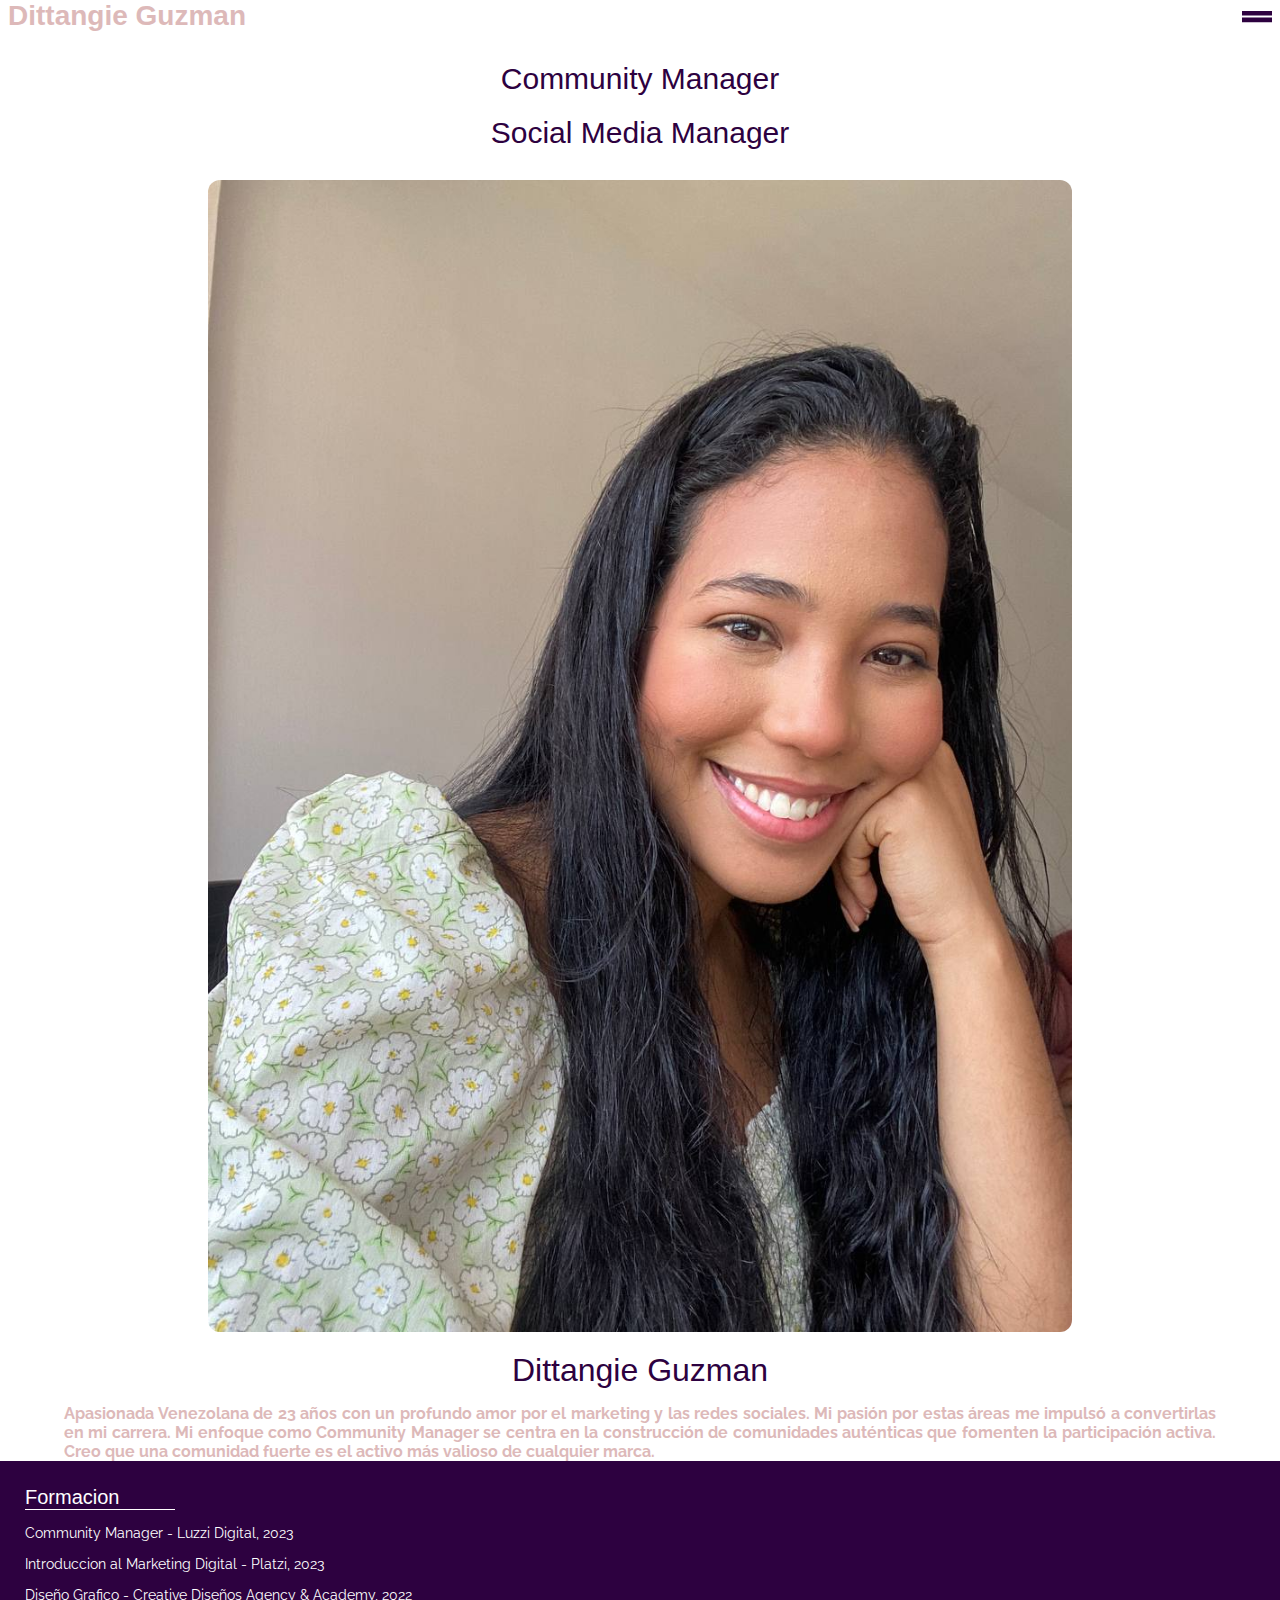
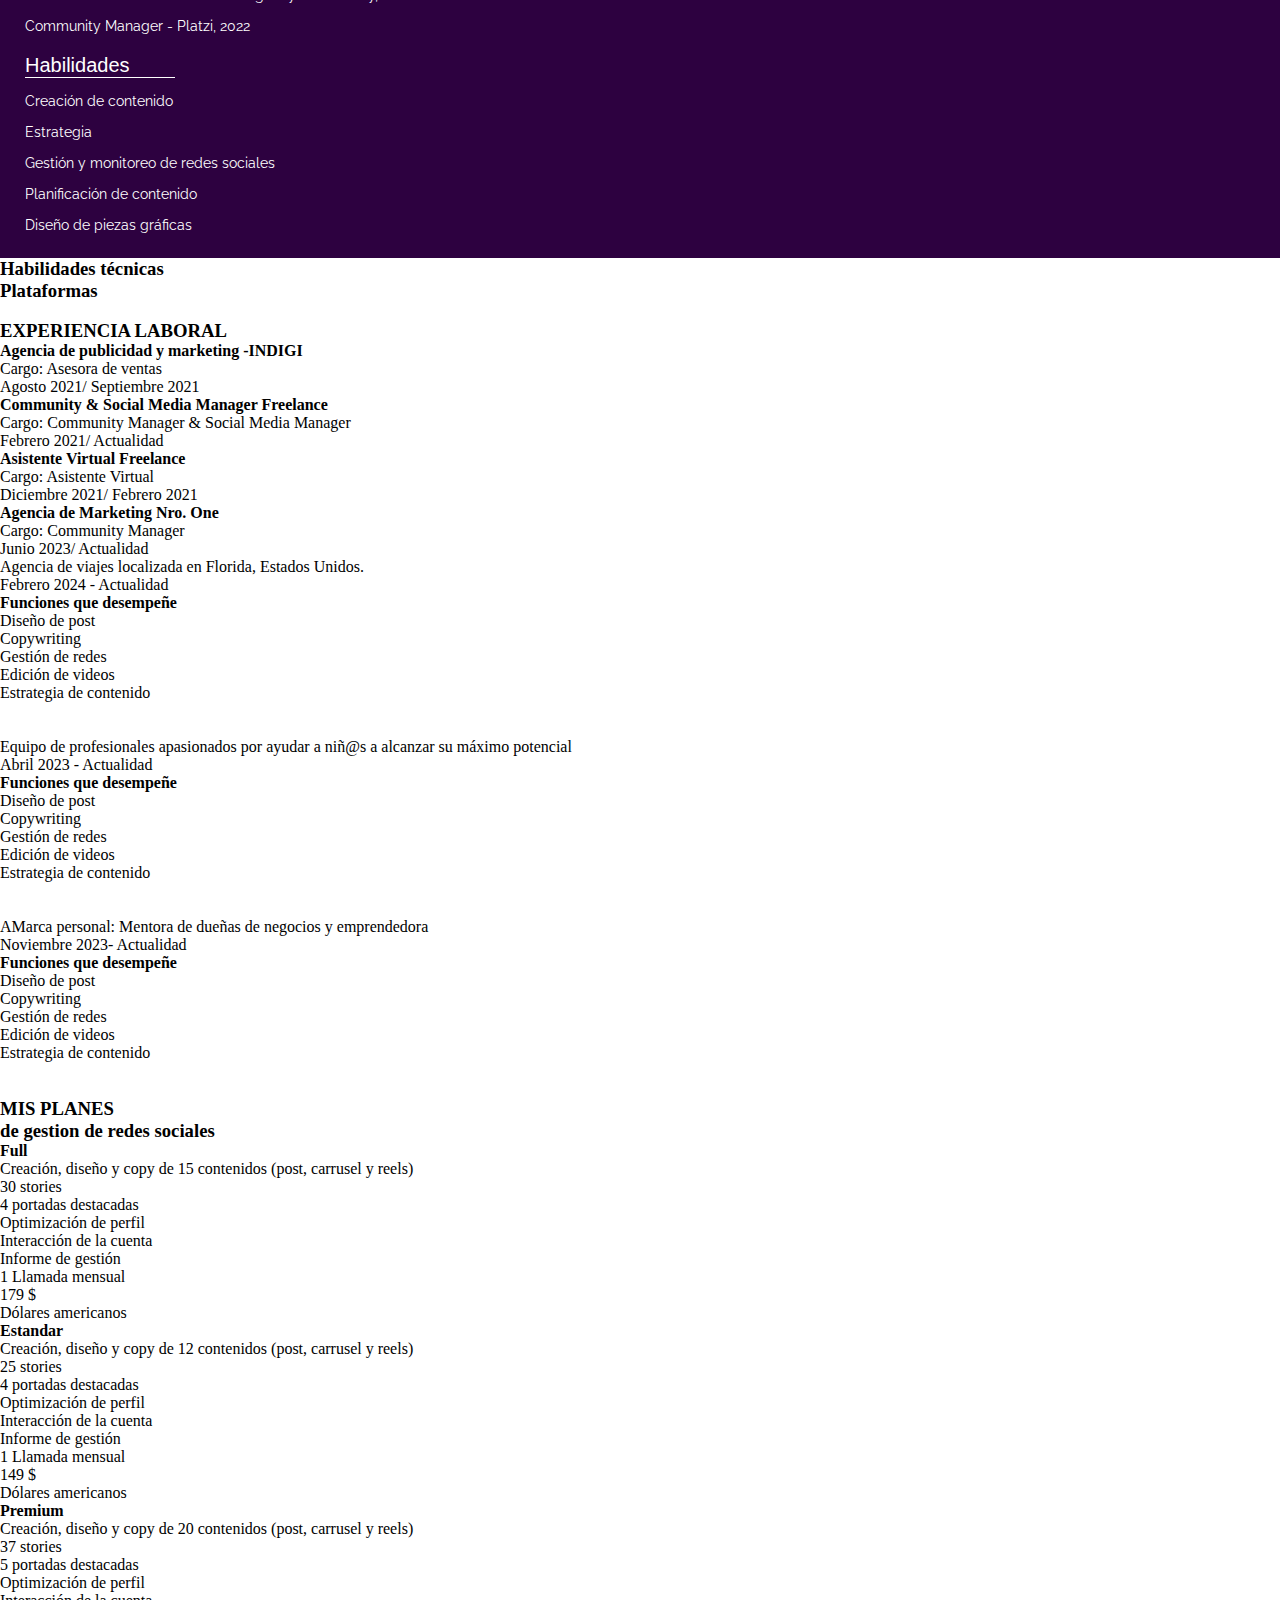
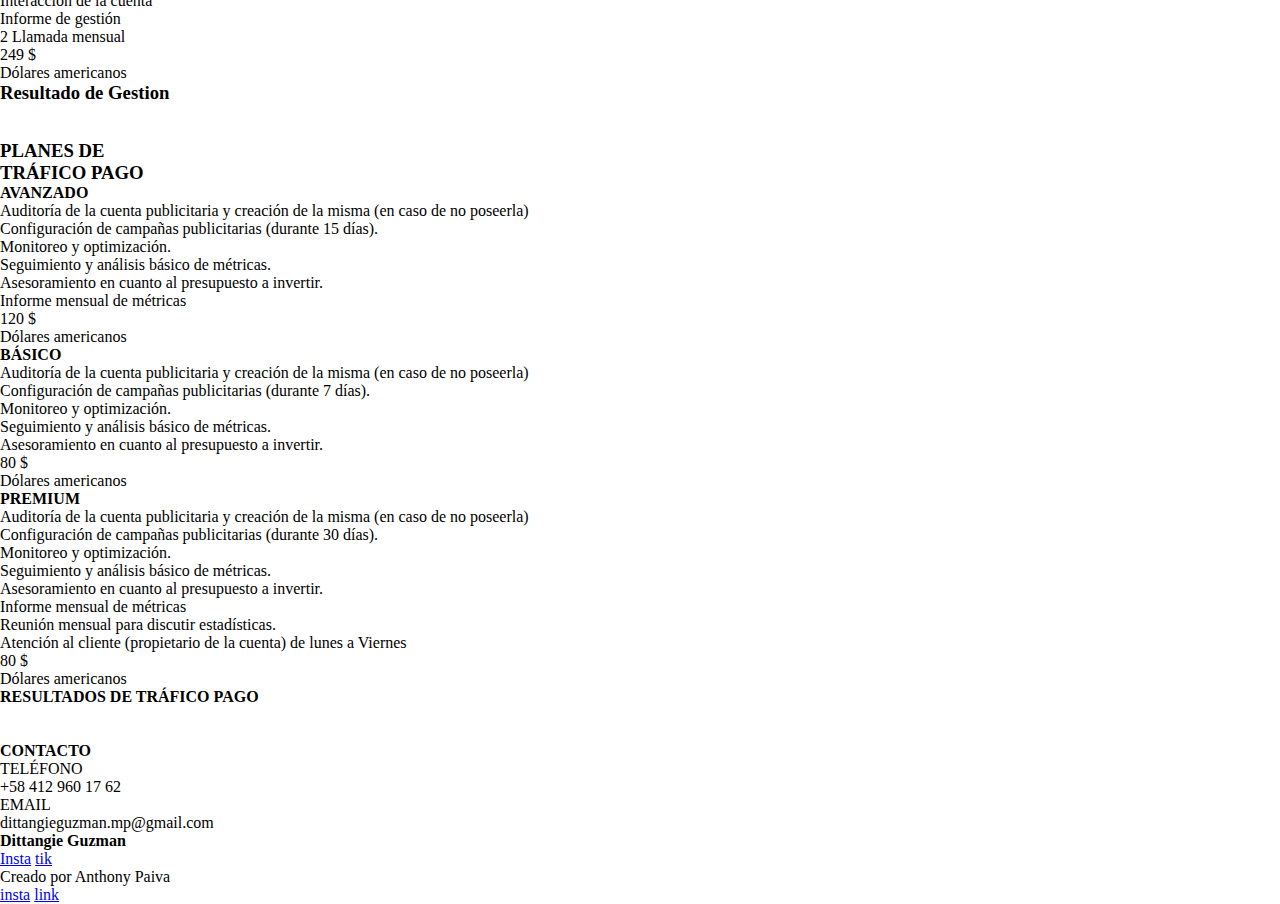
==== src/index.html @ 6793b5b0 "realizando landinpage para Dittangie Guzman, eh estructurado la pagina y colocado estilos definido c" ====
<!DOCTYPE html>
<html lang="en">
<head>
    <meta charset="UTF-8">
    <meta name="viewport" content="width=device-width, initial-scale=1.0">
    <link rel="preconnect" href="https://fonts.googleapis.com">
    <link rel="preconnect" href="https://fonts.gstatic.com" crossorigin>
    <link href="https://fonts.googleapis.com/css2?family=Playfair+Display:ital@0;1&family=Raleway:ital,wght@0,100..900;1,100..900&display=swap" rel="stylesheet">
    <link rel="stylesheet" href="./style.css">
    <title>Dittangie Guzman</title>
</head>
<body>
    <header>
        <section class="container--title">
            <h1>Dittangie Guzman</h1>
        </section>
        <section class="container--nav">
            <img src="./assets/icon-hamburger.svg" alt="icon-hamburger" id="menu">
            <nav id="show-menu">
                <ul>
                    <li><a href="#quien-soy"">¿Quién soy?</a></li>
                    <li><a href="#">Formación y Habilidades</a></li>
                    <li><a href="#">Experiencia Laboral</a></li>
                    <li><a href="#">Habilidades y Platarformas</a></li>
                    <li><a href="#">Trabajo realizados</a></li>
                    <li><a href="#">Mis planes</a></li>
                    <li><a href="#">Resultados</a></li>
                    <li><a href="#">Trafico pago</a></li>
                    <li><a href="#">Contacto</a></li>
                </ul>
            </nav>
        </section>
        
    </header>
    <main>
        <section class="container--title-community">
            <h2>Community Manager </h2>
            <h2>Social Media Manager</h2>

        </section>
        <section class="container-quien--soy" id="quien-soy">
            <div class="container--img-quien-soy">
                <img src="./images/ditt1.jpeg" alt="dittangieguzman">
            </div>
            <div class="container--descripcion-quien-soy">
                <h2>Dittangie Guzman</h2>
                <p>Apasionada Venezolana de 23 años con un profundo amor por el marketing y las redes sociales. Mi pasión por estas áreas me impulsó a convertirlas en mi carrera. Mi enfoque como Community Manager se centra en la construcción de comunidades auténticas que fomenten la participación activa. Creo que una comunidad fuerte es el activo más valioso de cualquier marca.</p>
            </div>
        </section>

        <section class="container-habilidades--plataformnas">
            <div class="container--formacion">
                <h3>Formacion</h3>
                <ul>
                    <li>Community Manager - Luzzi Digital, 2023</li>
                    <li>Introduccion al Marketing Digital - Platzi, 2023</li>
                    <li>Diseño Grafico - Creative Diseños Agency & Academy, 2022</li>
                    <li>Community Manager - Platzi, 2022</li>
                </ul>
            </div>
            <div class="container--habilidades">
                <h3>Habilidades</h3>
                <ul>
                    <li>Creación de contenido</li>
                    <li>Estrategia</li>
                    <li>Gestión y monitoreo de redes sociales</li>
                    <li>Planificación de contenido</li>
                    <li>Diseño de piezas gráficas</li>
                </ul>
            </div>
        </section>


        <section >
            <div>
                <h3>Habilidades técnicas </h3>
                <div>
                    <span></span>
                    <span></span>
                    <span></span>
                    <span></span>
                </div>
            </div>
            <div>
                <h3>Plataformas</h3>
                <div>
                    <img src="" alt="">
                    <img src="" alt="">
                    <img src="" alt="">
                    <img src="" alt="">
                </div>
            </div>
        </section>


       
        <section>
            <h3>EXPERIENCIA LABORAL</h3>
            <div>
                <h4>Agencia de publicidad y marketing -INDIGI</h4>
                <p>Cargo: Asesora de ventas</p>
                <p>Agosto 2021/ Septiembre 2021</p>
            </div>
            <div>
                <h4>Community & Social Media Manager Freelance</h4>
                <p>Cargo: Community Manager & Social Media Manager</p>
                <p>Febrero 2021/ Actualidad</p>
            </div>
            <div>
                <h4>Asistente Virtual Freelance</h4>
                <p>Cargo: Asistente Virtual</p>
                <p>Diciembre 2021/ Febrero 2021</p>
            </div>
            <div>
                <h4>Agencia de Marketing Nro. One</h4>
                <p>Cargo: Community Manager</p>
                <p>Junio 2023/ Actualidad</p>
            </div>
        </section>
        <section >
            <div>
                <div>
                    <div>
                    <span></span>
                    <p>Agencia de viajes localizada en Florida, Estados Unidos.</p>
                    <p>Febrero 2024 - Actualidad</p>
                    </div>
                    <div>
                        <h4>Funciones que desempeñe</h4>
                        <p>Diseño de post</p>
                        <p>Copywriting</p>
                        <p>Gestión de redes</p>
                        <p>Edición de videos</p>
                        <p>Estrategia de contenido</p>
                    </div>
                </div>
                <div>
                    <img src="" alt="">
                </div>
                <div>
                    <img src="" alt="">
                    <img src="" alt="">
                    <img src="" alt="">
                    <img src="" alt="">
                </div>
                <div>
                    <div>
                        <div>
                        <span></span>
                        <p>Equipo de profesionales apasionados por ayudar a niñ@s a alcanzar su máximo potencial</p>
                        <p>Abril 2023 - Actualidad</p>
                        </div>
                        <div>
                            <h4>Funciones que desempeñe</h4>
                            <p>Diseño de post</p>
                            <p>Copywriting</p>
                            <p>Gestión de redes</p>
                            <p>Edición de videos</p>
                            <p>Estrategia de contenido</p>
                        </div>
                    </div>
                    <div>
                        <img src="" alt="">
                    </div>
                    <div>
                        <img src="" alt="">
                        <img src="" alt="">
                        <img src="" alt="">
                        <img src="" alt="">
                    </div>
                    <div>
                        <div>
                            <div>
                            <span></span>
                            <p>AMarca personal: Mentora de dueñas de negocios y emprendedora</p>
                            <p>Noviembre 2023- Actualidad</p>
                            </div>
                            <div>
                                <h4>Funciones que desempeñe</h4>
                                <p>Diseño de post</p>
                                <p>Copywriting</p>
                                <p>Gestión de redes</p>
                                <p>Edición de videos</p>
                                <p>Estrategia de contenido</p>
                            </div>
                        </div>
                        <div>
                            <img src="" alt="">
                        </div>
                        <div>
                            <img src="" alt="">
                            <img src="" alt="">
                        </div>
                </div>
            </div>
        </section>      
        
        <section>
            <div>
                <h3>MIS PLANES<br>de gestion de redes sociales</h3>
                <div>
                    <h4>Full</h4>
                    <li>Creación, diseño y copy de 15 contenidos (post, carrusel y reels)</li>
                    <li>30 stories</li>
                    <li>4 portadas destacadas</li>
                    <li>Optimización de perfil</li>
                    <li>Interacción de la cuenta</li>
                    <li>Informe de gestión</li>
                    <li>1 Llamada mensual</li>
                    <p>179 $ <br>Dólares americanos </p>
                </div>
                <div>
                    <h4>Estandar</h4>
                    <li>Creación, diseño y copy de 12 contenidos (post, carrusel y reels)</li>
                    <li>25 stories</li>
                    <li>4 portadas destacadas</li>
                    <li>Optimización de perfil</li>
                    <li>Interacción de la cuenta</li>
                    <li>Informe de gestión</li>
                    <li>1 Llamada mensual</li>
                    <p>149 $ <br>Dólares americanos </p>
                </div>
                <div>
                    <h4>Premium</h4>
                    <li>Creación, diseño y copy de 20 contenidos (post, carrusel y reels)</li>
                    <li>37 stories</li>
                    <li>5 portadas destacadas</li>
                    <li>Optimización de perfil</li>
                    <li>Interacción de la cuenta</li>
                    <li>Informe de gestión</li>
                    <li>2 Llamada mensual</li>
                    <p>249 $ <br>Dólares americanos </p>
                </div>             
            </div>
            <div>
                <h3>Resultado de Gestion</h3>
                <div>
                    <div>
                    <img src="" alt="">
                    <img src="" alt="">
                    <img src="" alt="">
                    </div>
                    <div>
                    <img src="" alt="">
                    <img src="" alt="">
                    <img src="" alt="">
                    </div>
                </div>
            </div>
        </section>

        <section>
           <div>
            <h3>PLANES DE<br>TRÁFICO PAGO</h3>
           </div> 
           <div>
            <div>
                <h4>AVANZADO</h4>
                <li>Auditoría de la cuenta publicitaria y creación de la misma (en caso de no poseerla)</li>
                <li>Configuración de campañas publicitarias (durante 15 días).</li>
                <li>Monitoreo y optimización.</li>
                <li>Seguimiento y análisis básico de métricas.</li>
                <li>Asesoramiento en cuanto al presupuesto a invertir.</li>
                <li>Informe mensual de métricas</li>
                <p>120 $ <br>Dólares americanos </p>
            </div> 
            <div>
                <h4>BÁSICO</h4>
                <li>Auditoría de la cuenta publicitaria y creación de la misma (en caso de no poseerla)</li>
                <li>Configuración de campañas publicitarias (durante 7 días).</li>
                <li>Monitoreo y optimización.</li>
                <li>Seguimiento y análisis básico de métricas.</li>
                <li>Asesoramiento en cuanto al presupuesto a invertir.</li>
                <p>80 $ <br>Dólares americanos </p>
            </div>  
            <div>
                <h4>PREMIUM</h4>
                <li>Auditoría de la cuenta publicitaria y creación de la misma (en caso de no poseerla)</li>
                <li>Configuración de campañas publicitarias (durante 30 días).</li>
                <li>Monitoreo y optimización.</li>
                <li>Seguimiento y análisis básico de métricas.</li>
                <li>Asesoramiento en cuanto al presupuesto a invertir.</li>
                <li>Informe mensual de métricas</li>
                <li>Reunión mensual para discutir estadísticas.</li>
                <li>Atención al cliente (propietario de la cuenta) de lunes a Viernes</li>
                <p>80 $ <br>Dólares americanos </p>
            </div>                        

           </div>
           <div>
            <h4>RESULTADOS DE TRÁFICO PAGO</h4>
            <div>
                <img src="" alt="">
                <img src="" alt="">
            </div>
           </div>
        </section>

        <section>
            <div>
                <img src="" alt="">
            </div>
            <div>
                <h4>CONTACTO</h4>
                <p>TELÉFONO <br> +58 412 960 17 62 </p>
                <p>EMAIL <br> dittangieguzman.mp@gmail.com</p>
            </div>
        </section>
    </main>
    <footer>
        <h4>Dittangie Guzman</h4>
        <div>
            <a href="https://www.instagram.com/dittguzman/" target="_blank">Insta</a>
            <a href="https://www.tiktok.com/@dittguzman" target="_blank">tik</a>
        </div>
        <div>
            <p>Creado por Anthony Paiva</p>
            <a href="#">insta</a>
            <a href="#">link</a>
        </div>
    </footer>
    <script type="module" src="./main.js"></script>
</body>
</html>
---- src/style.css ----
:root{
    --color-principal-morado: #2d0140;
    --color-secundario-gris: #eeede7;
    --color-secundario-salmon: #ddb9b9;

}

*{
    margin: 0;
    padding: 0;
    box-sizing: border-box;
}



/* header */
header{
    display: flex;
    align-items: center;
    justify-content: space-between;
    padding: 0 8px;
}

.container--title h1{
    font-family: 'Playfair',sans-serif;
    font-size: 28px;
    width: 250px;
    color: var(--color-secundario-salmon);
}

.container--nav {
    display: flex;
    position: relative;
}

.container--nav img{
    width: 30px;
    height: 15px;
    background-color: var(--color-principal-morado);
}
nav{
    display: none;
    position: absolute;
    top: 25px;
    left: -160px;
    background-color: var(--color-secundario-gris);
    text-align: left;
    padding: 12px ;
    border-radius: 12px;
}

nav ul{
    list-style: none;

}

nav ul li{
    margin-bottom: 15px;
}

nav ul li a {
    text-decoration: none;
    color: var(--color-principal-morado);
    font-family: 'Raleway', sans-serif;
    font-weight: 500;
}



/* SECTION QUIEN SOY */

.container--title-community{
    width: 100%;
    display: flex;
    flex-direction: column;
    margin-top: 30px;
    gap: 20px;
}


.container--title-community h2{
    font-size: 30px;
    text-align: center;
    font-family: 'Playfair',sans-serif;
    font-weight: lighter;
    color: var(--color-principal-morado);
}

.container-quien--soy{
    display: flex;
    flex-direction: column;
    margin-top: 30px;
}
.container--img-quien-soy {
    display: flex;
    margin: 0 auto;
    justify-content: center;

}

.container--img-quien-soy img{
    width: 90%;
    height: 100%;
    border-radius: 12px;
}

.container--descripcion-quien-soy{
    display: flex;
    flex-direction: column;
}

.container--descripcion-quien-soy h2{
    font-size: 32px;
    text-align: center;
    font-family: 'Playfair',sans-serif;
    font-weight: lighter;
    margin-top: 20px;
    margin-bottom: 15px;
    color: var(--color-principal-morado);
}

.container--descripcion-quien-soy p{
    width: 90%;
    text-align: justify;
    margin: 0 auto;
    color: var(--color-secundario-salmon);
    font-weight: 700;
    font-family: 'Raleway', sans-serif;
    font-size: 16px;

}

/* HABILIDADES Y PLATAFORMAS */

.container-habilidades--plataformnas{
    display: flex;
    flex-direction: column;
    background-color:var(--color-principal-morado);
    padding: 15px;
}

.container--formacion, .container--habilidades {
    display: flex;
    flex-direction: column;
    padding: 10px;
    color: white;
}

.container--formacion  h3 , .container--habilidades h3{
    font-size: 20px;
    text-align: left;
    font-family: 'Playfair',sans-serif;
    border-bottom: 1px solid white;
    width: 150px;
    font-weight: 500;
}

.container--formacion ul li , .container--habilidades ul li{
    list-style: none;
    margin-top: 15px;
    font-size: 14px;
    font-family: 'Raleway', sans-serif;
    font-weight: 400;
    text-align: left;
}
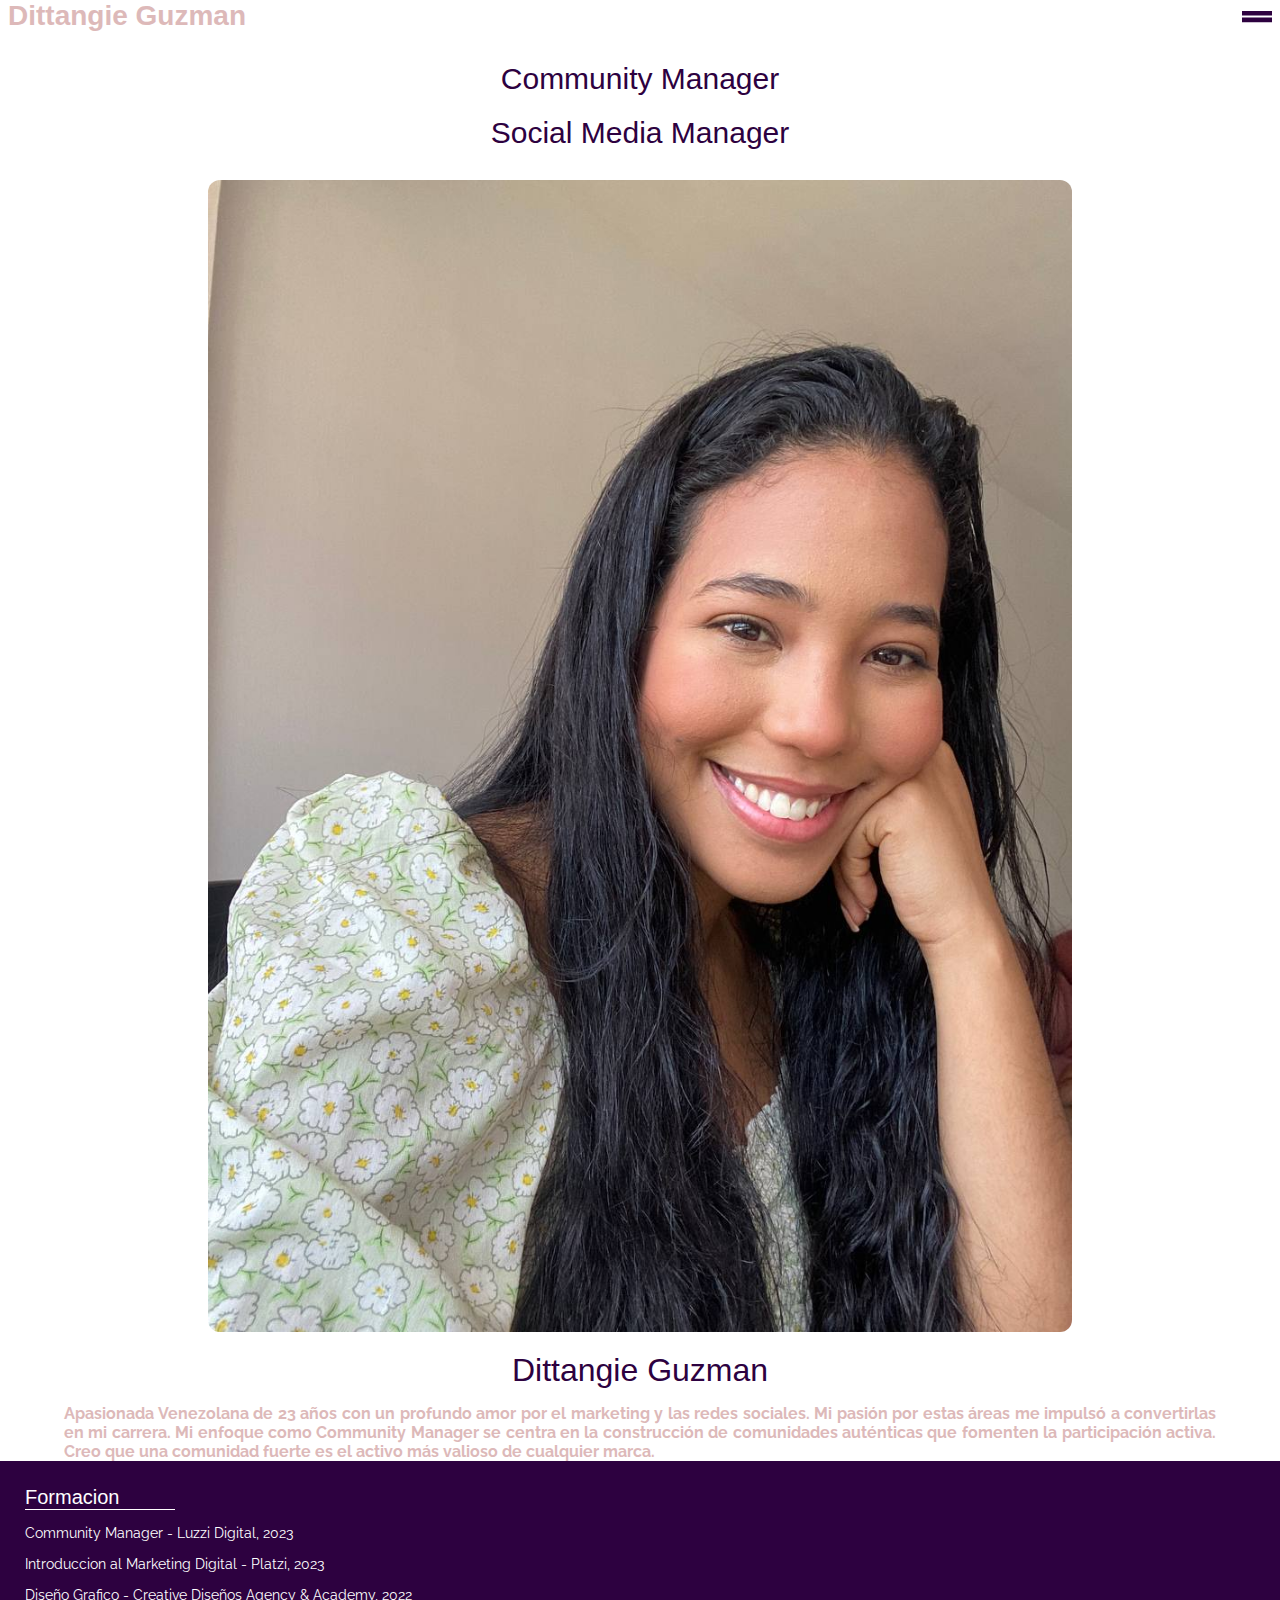
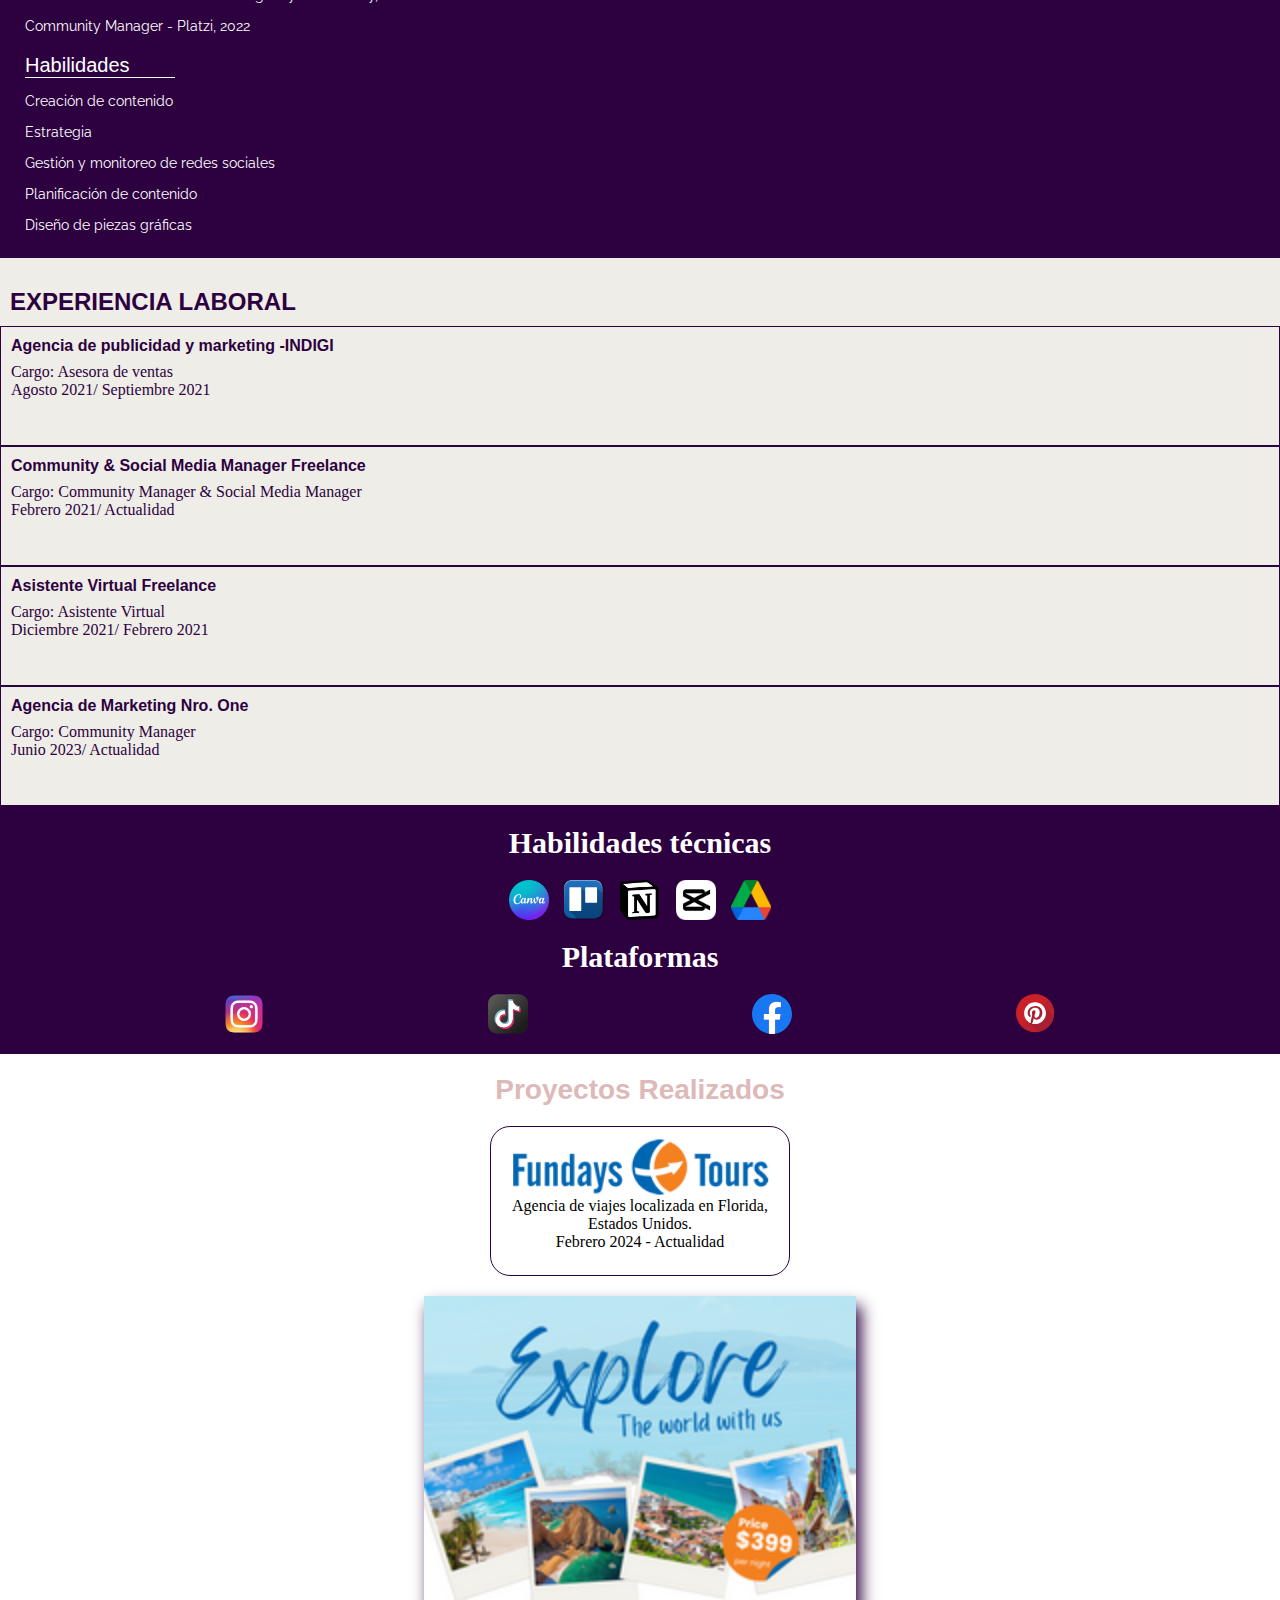
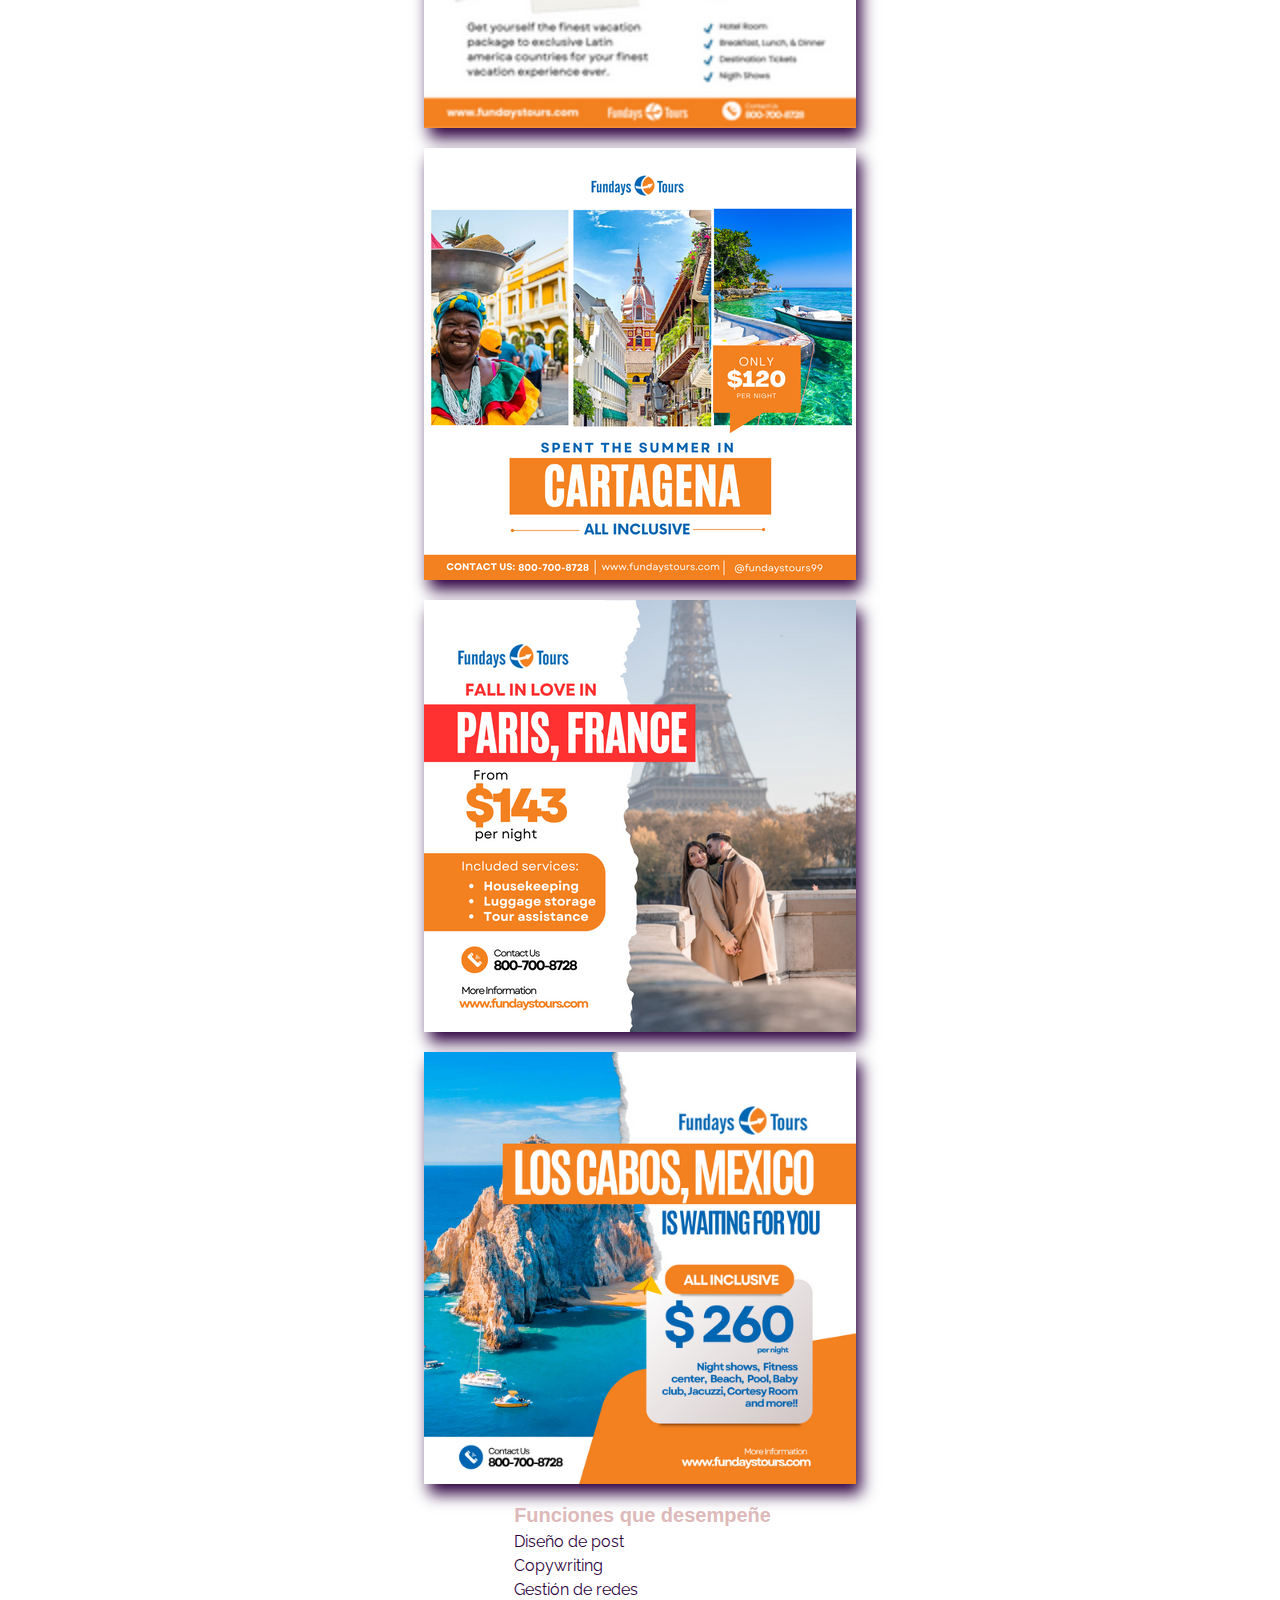
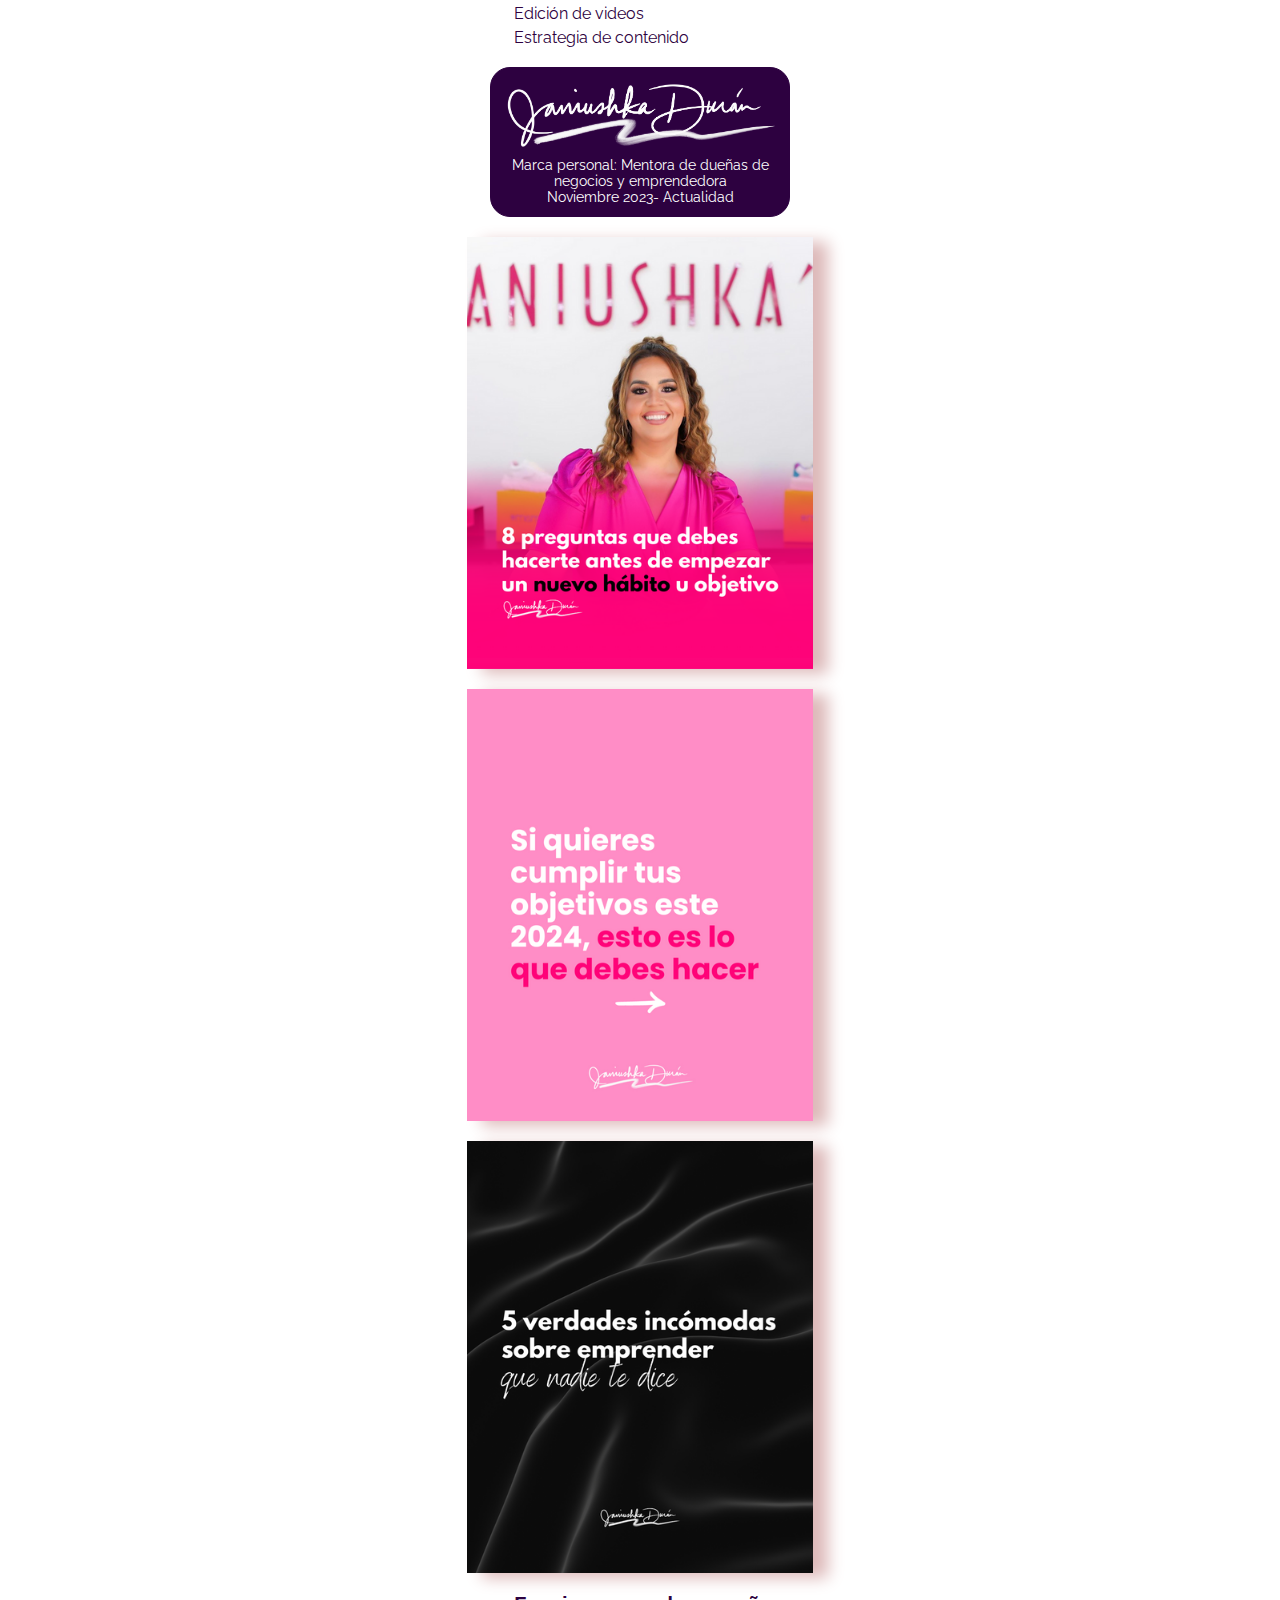
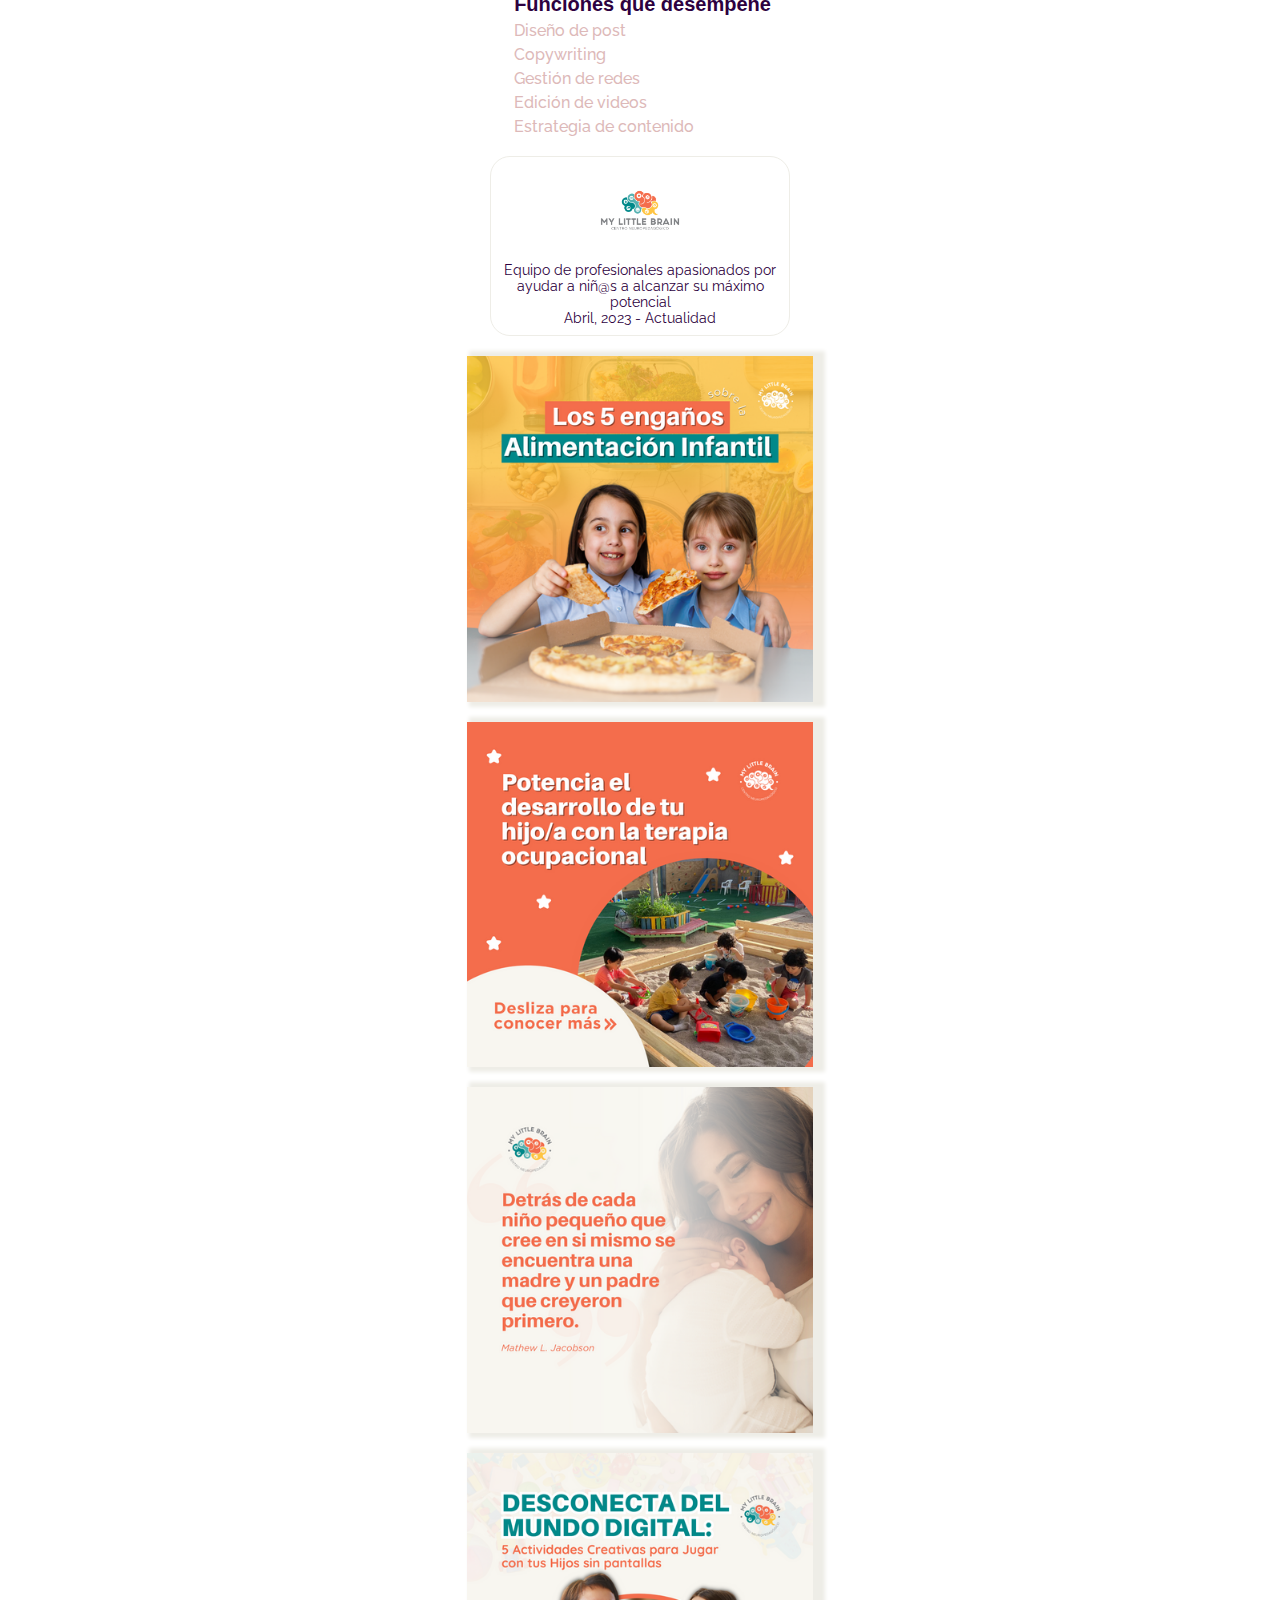
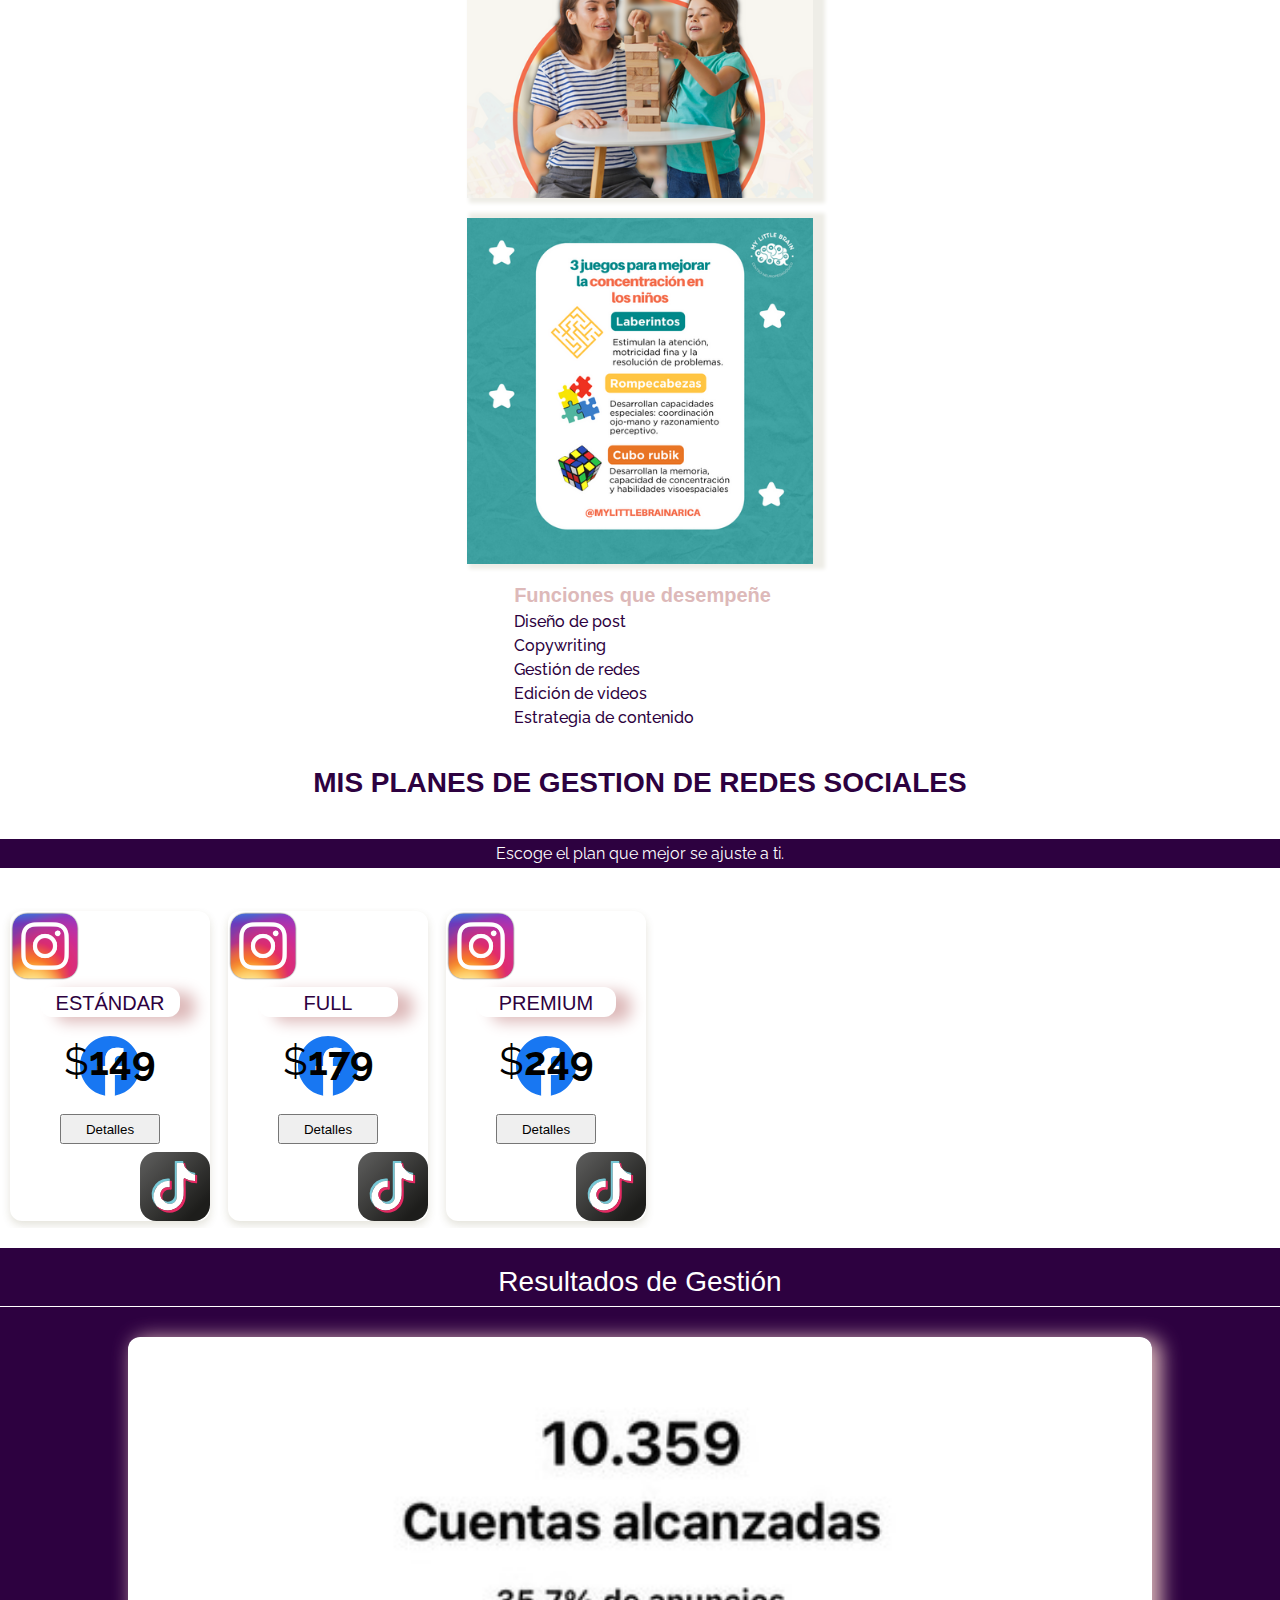
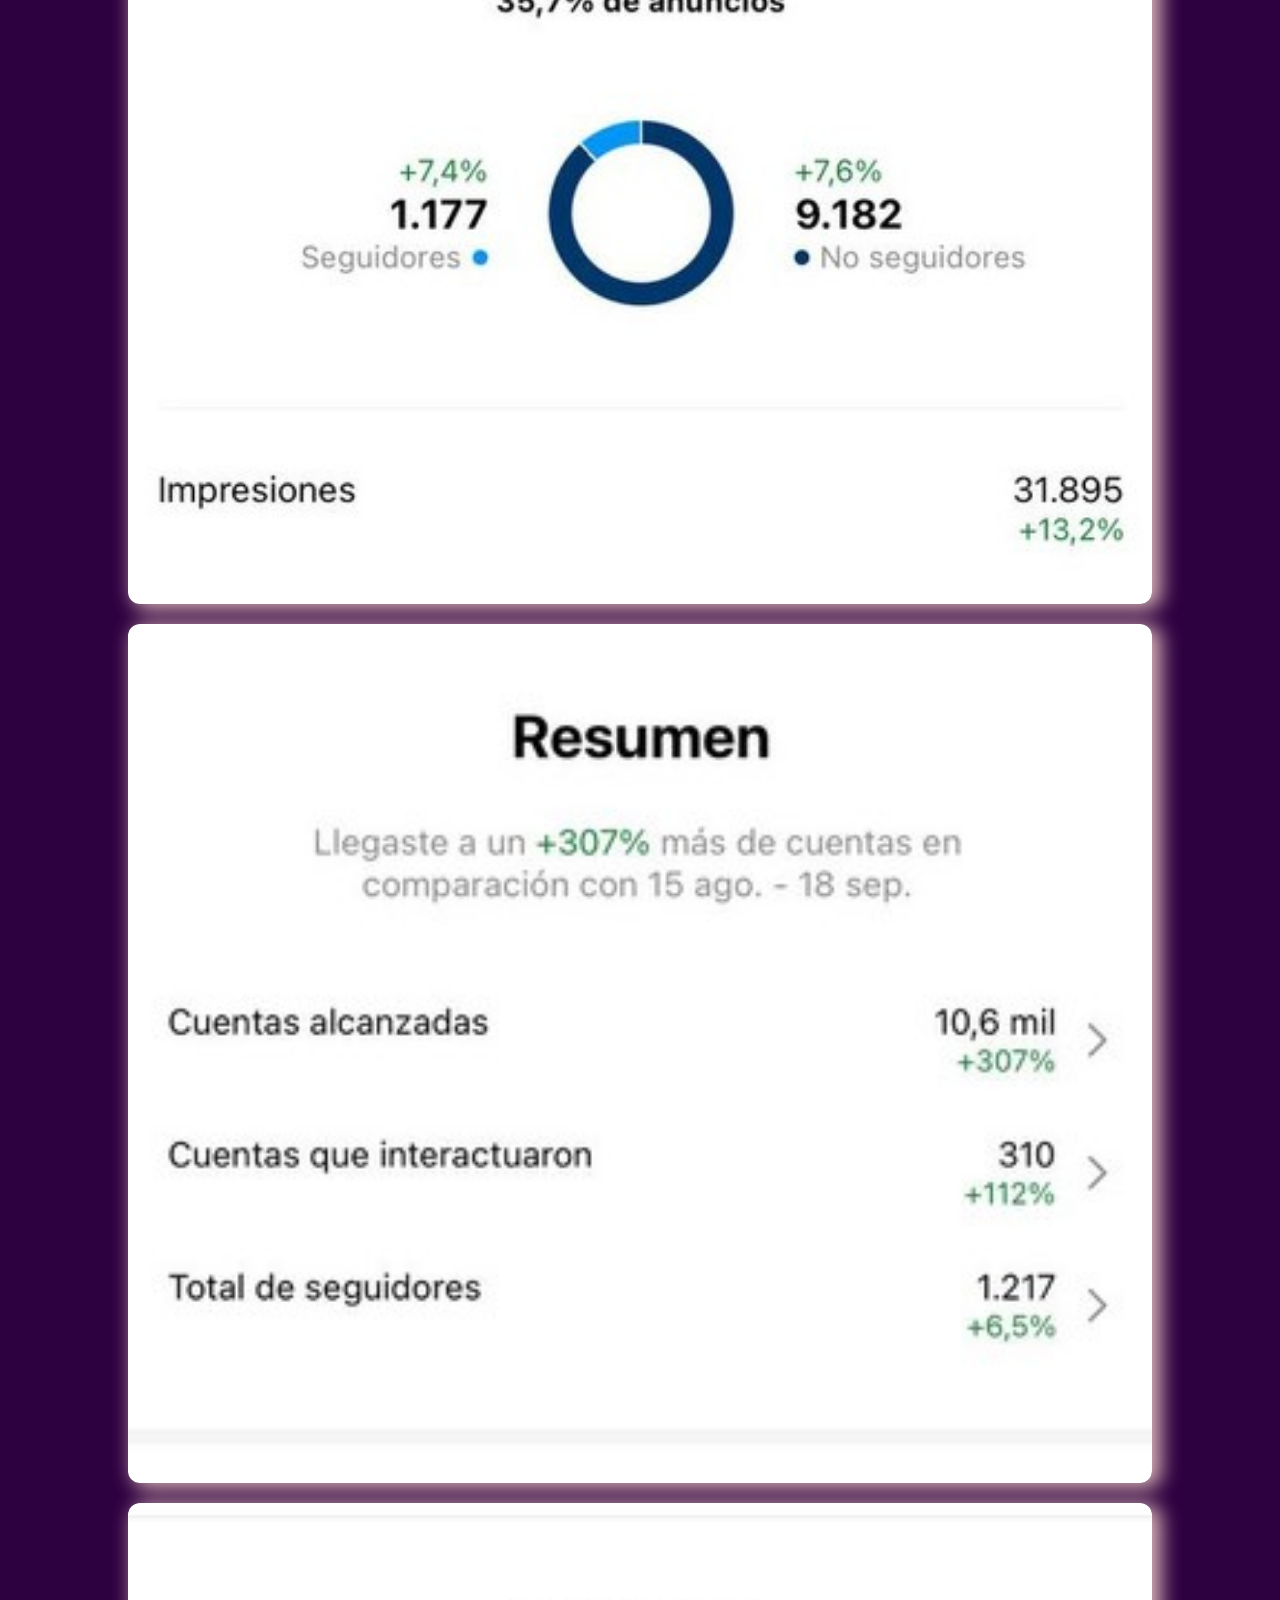
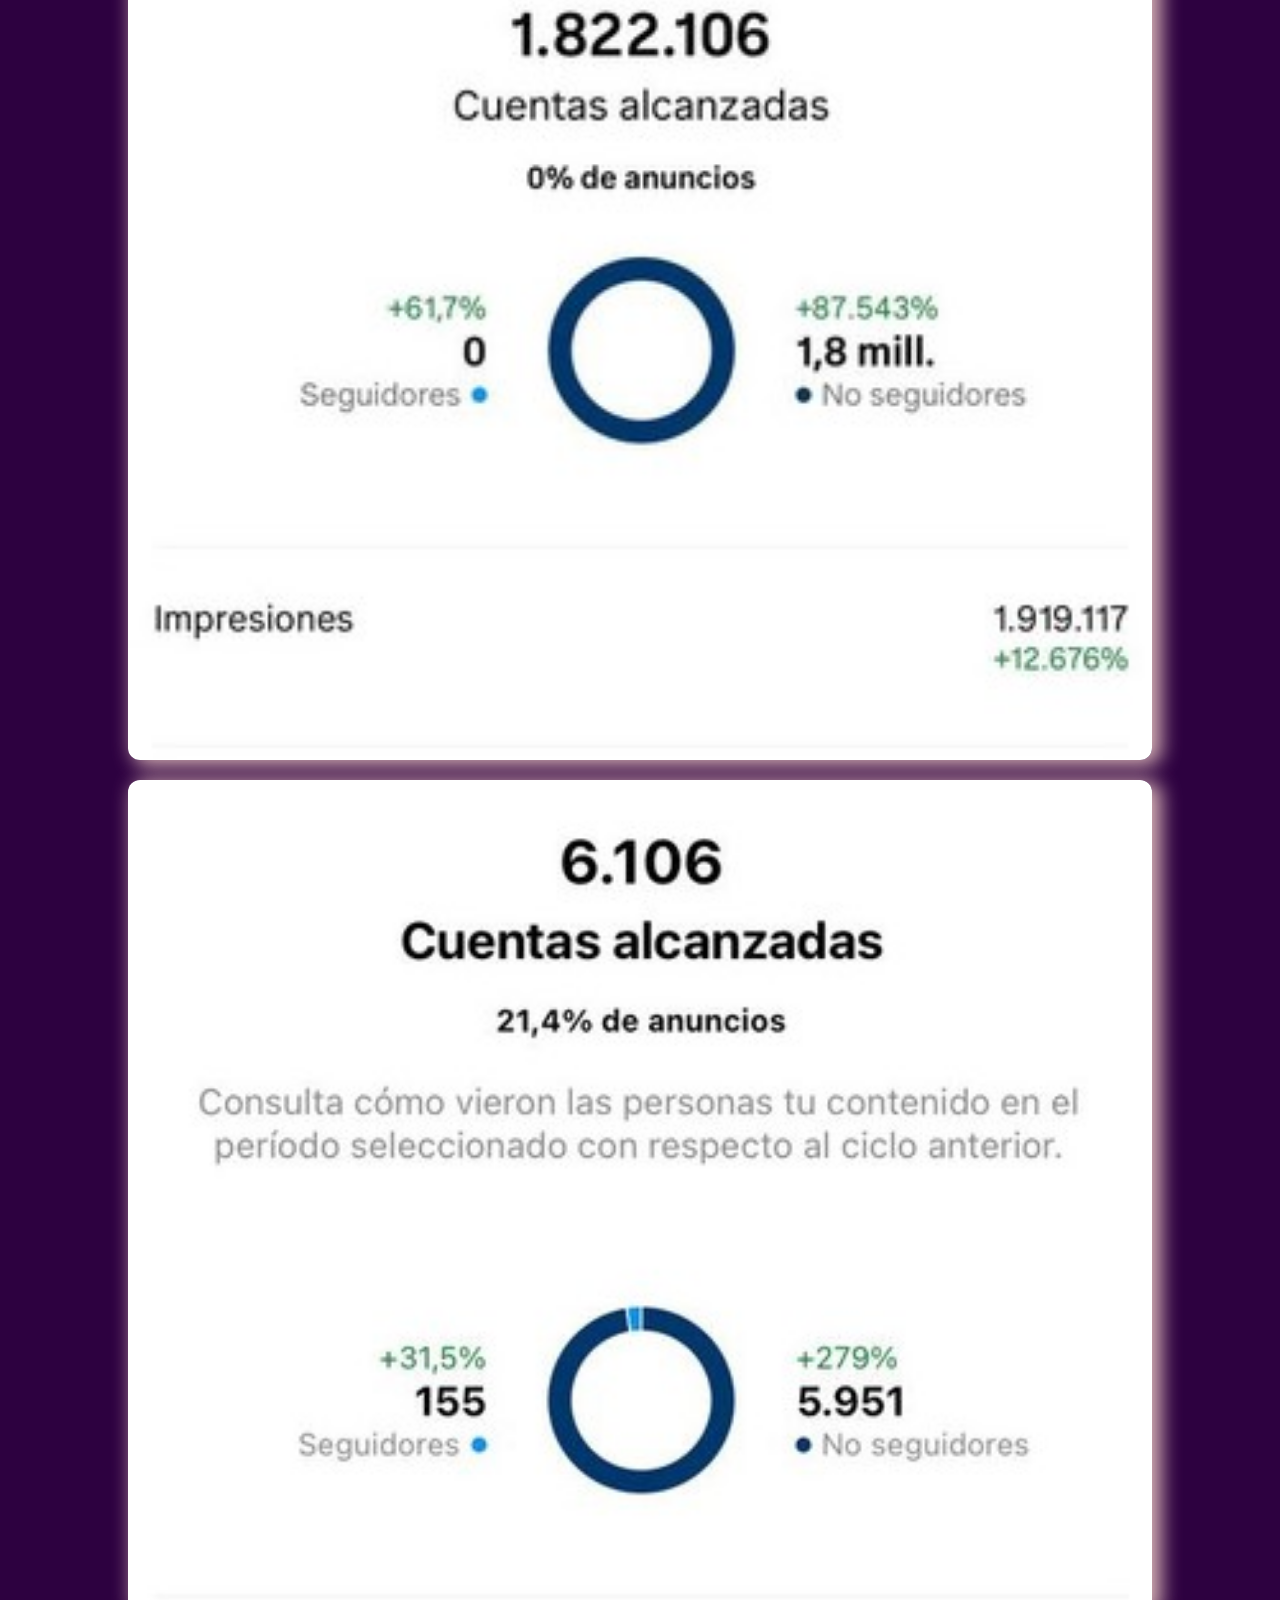
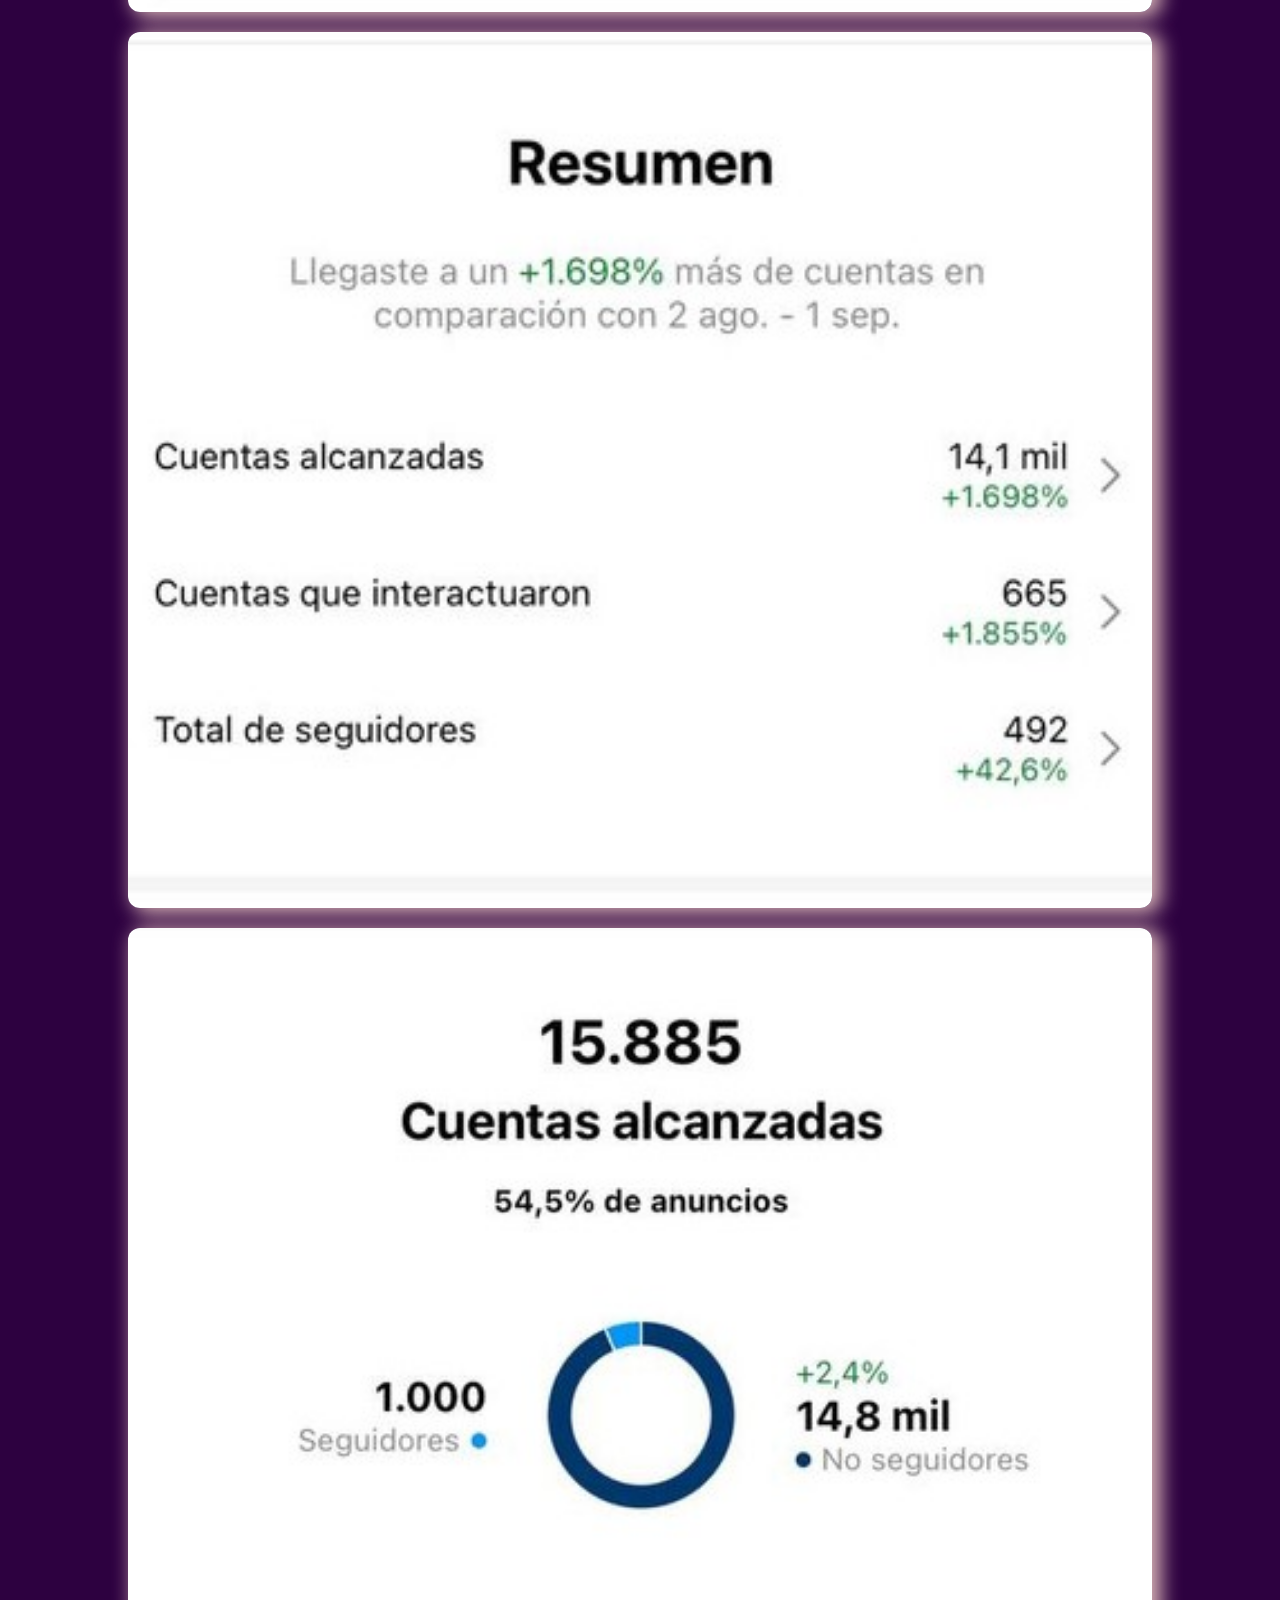
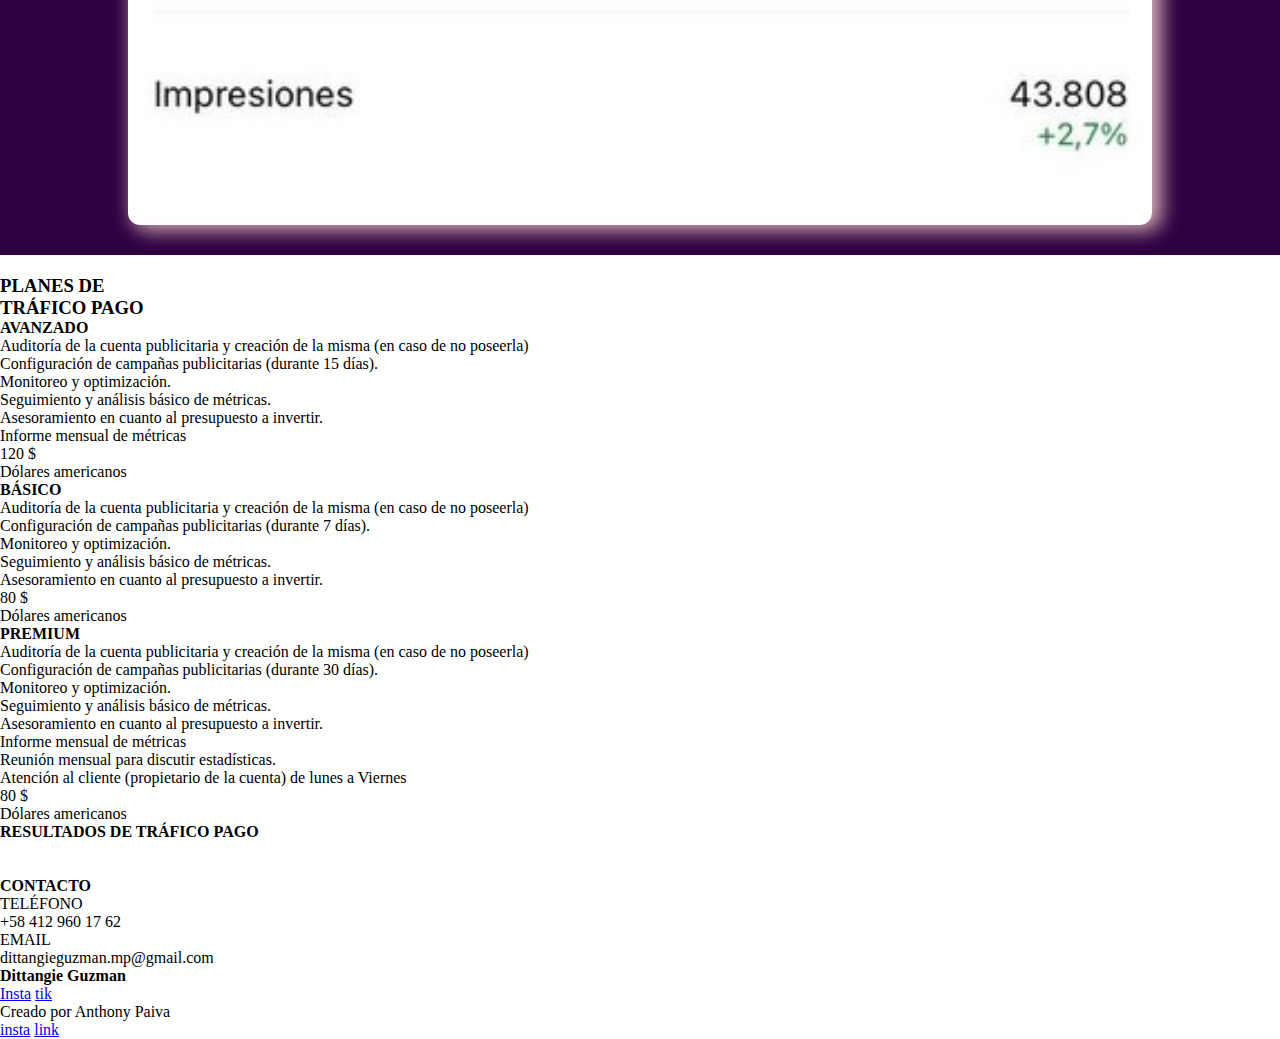
==== commit b6359f7f: "se realizo la parte de planes de redes y resultados de gestion de redes sociales dandole algunos est" ====
--- a/src/index.html
+++ b/src/index.html
@@ -38,17 +38,19 @@
             <h2>Social Media Manager</h2>
 
         </section>
-        <section class="container-quien--soy" id="quien-soy">
+
+
+<section class="container-quien--soy" >
             <div class="container--img-quien-soy">
                 <img src="./images/ditt1.jpeg" alt="dittangieguzman">
             </div>
-            <div class="container--descripcion-quien-soy">
+            <div class="container--descripcion-quien-soy" id="quien-soy">
                 <h2>Dittangie Guzman</h2>
                 <p>Apasionada Venezolana de 23 años con un profundo amor por el marketing y las redes sociales. Mi pasión por estas áreas me impulsó a convertirlas en mi carrera. Mi enfoque como Community Manager se centra en la construcción de comunidades auténticas que fomenten la participación activa. Creo que una comunidad fuerte es el activo más valioso de cualquier marca.</p>
             </div>
-        </section>
-
-        <section class="container-habilidades--plataformnas">
+</section>
+
+<section class="container-habilidades--plataformnas">
             <div class="container--formacion">
                 <h3>Formacion</h3>
                 <ul>
@@ -68,33 +70,9 @@
                     <li>Diseño de piezas gráficas</li>
                 </ul>
             </div>
-        </section>
-
-
-        <section >
-            <div>
-                <h3>Habilidades técnicas </h3>
-                <div>
-                    <span></span>
-                    <span></span>
-                    <span></span>
-                    <span></span>
-                </div>
-            </div>
-            <div>
-                <h3>Plataformas</h3>
-                <div>
-                    <img src="" alt="">
-                    <img src="" alt="">
-                    <img src="" alt="">
-                    <img src="" alt="">
-                </div>
-            </div>
-        </section>
-
-
-       
-        <section>
+</section>
+
+<section class="container--experiencia--laboral">
             <h3>EXPERIENCIA LABORAL</h3>
             <div>
                 <h4>Agencia de publicidad y marketing -INDIGI</h4>
@@ -116,16 +94,48 @@
                 <p>Cargo: Community Manager</p>
                 <p>Junio 2023/ Actualidad</p>
             </div>
-        </section>
-        <section >
-            <div>
-                <div>
-                    <div>
-                    <span></span>
-                    <p>Agencia de viajes localizada en Florida, Estados Unidos.</p>
-                    <p>Febrero 2024 - Actualidad</p>
-                    </div>
-                    <div>
+</section>
+
+
+<section class="container-habilidades--plataformas" >
+            <div class="container--habilidades--tecnicas">
+                <h3>Habilidades técnicas </h3>
+                <div class="habilidades--img">
+                    <img src="./assets/canva.png" alt="logo-canva">
+                    <img src="./assets/trello.svg" alt="logo-trelo">
+                    <img src="./assets/notion.png" alt="logo-notion">
+                    <img src="./assets/capcut.png" alt="logo-capcut">
+                    <img src="./assets/drive.png" alt="logo-google-drive">
+                </div>
+            </div>
+            <div class="container--plataformas">
+                <h3>Plataformas</h3>
+                <div class="plataformas--img">
+                    <img src="./assets/instagram.png" alt="logo-instagram">
+                    <img src="./assets/tiktok.svg" alt="logo-tiktok">
+                    <img src="./assets/facebook.svg" alt="logo-facebook">
+                    <img src="./assets/pintrest.svg" alt="logo-pinterest">
+                </div>
+            </div>
+</section>
+        
+<section class="container--trabajos--realizados" >
+                <h3>Proyectos Realizados</h3>
+
+                <div class="container--fundays--tours">
+                    <div class="container--title--fundays">
+                        <img src="./images/fundays-logo.png" alt="fundays-logo.png">
+                        <p>Agencia de viajes localizada en Florida, Estados Unidos.</p>
+                        <p>Febrero 2024 - Actualidad</p>
+                    </div>
+                    <div class="container--img-fundays">
+                        <img src="./images/fundays1.png" alt="img-fundays">
+                        <img src="./images/funday2.png" alt="img-fundays">
+                        <img src="./images/funday-paris.png" alt="img-fundays">
+                        <img src="./images/fundays.png" alt="img-fundays">
+                        <img src="./images/" alt="">
+                    </div>
+                    <div class="container--funciones--fundays">
                         <h4>Funciones que desempeñe</h4>
                         <p>Diseño de post</p>
                         <p>Copywriting</p>
@@ -134,120 +144,125 @@
                         <p>Estrategia de contenido</p>
                     </div>
                 </div>
-                <div>
-                    <img src="" alt="">
+
+
+                <div class="container--mentoras--emprendedoras">
+                    <div class="container--title--mentoras">
+                        <img src="./images/logo-mentoras.png" alt="mentoras-logo.png">
+                        <p>Marca personal: Mentora de dueñas de negocios y emprendedora</p>
+                        <p>Noviembre 2023- Actualidad</p>
+                    </div>
+                    <div class="container--img--mentoras">
+                        <img src="./images/mentoras1.png" alt="img-mentoras">
+                        <img src="./images/mentoras2.png" alt=" img-mentoras">
+                        <img src="./images/mentoras3.png" alt="img-mentoras">
+                    </div>
+                    <div class="container--funciones--mentoras">
+                        <h4>Funciones que desempeñe</h4>
+                        <p>Diseño de post</p>
+                        <p>Copywriting</p>
+                        <p>Gestión de redes</p>
+                        <p>Edición de videos</p>
+                        <p>Estrategia de contenido</p>
+                    </div>
+                </div>        
+                
+                
+                <div class="container--little--brain">
+                    <div class="container--title--little--brain">
+                        <img src="./images/logo-little-brain.png" alt="mentoras-logo.png">
+                        <p>Equipo de profesionales apasionados por ayudar a niñ@s a alcanzar su máximo potencial</p>
+                        <p>Abril, 2023 - Actualidad</p>
+                    </div>
+                    <div class="container--img--little--brain">
+                        <img src="./images/little-brain1.png" alt="img-little--brain">
+                        <img src="./images/little-brain2.png" alt="img-little--brain">
+                        <img src="./images/little-brain3.png" alt="img-little--brain">
+                        <img src="./images/little-brain4.png" alt="img-little--brain">
+                        <img src="./images/little-brain5.png" alt="img-little--brain">
+                    </div>
+                    <div class="container--funciones--little--brain">
+                        <h4>Funciones que desempeñe</h4>
+                        <p>Diseño de post</p>
+                        <p>Copywriting</p>
+                        <p>Gestión de redes</p>
+                        <p>Edición de videos</p>
+                        <p>Estrategia de contenido</p>
+                    </div>
                 </div>
-                <div>
-                    <img src="" alt="">
-                    <img src="" alt="">
-                    <img src="" alt="">
-                    <img src="" alt="">
-                </div>
-                <div>
-                    <div>
-                        <div>
-                        <span></span>
-                        <p>Equipo de profesionales apasionados por ayudar a niñ@s a alcanzar su máximo potencial</p>
-                        <p>Abril 2023 - Actualidad</p>
+
+
+</section>      
+        
+<section class="container--plan--redes-sociales">                
+                
+            <div class="plan--redes--title">
+                <h2>MIS PLANES DE GESTION DE REDES SOCIALES</h2>
+                <p>Escoge el plan que mejor se ajuste a ti.</p>
+            </div>
+                    <div class="plans-container--slider">
+                       <article class="plans-container--card">
+                            <h3 >ESTÁNDAR</h3>
+                            <p><span>$</span>149</p>
+                            <button id="btn--detalles--standar">Detalles</button>
+                            <div class="detalles--plan--estandar" id="estandar">
+                                <p>Creación, diseño y copy de 12 contenidos (post, carrusel y reels)</p>
+                                <p>25 stories</p>
+                                <p>4 portadas destacadas</p>
+                                <p>Optimización de perfil</p>
+                                <p>Interacción de la cuenta</p>
+                                <p>Informe de gestión</p>
+                                <p>1 Llamada mensual</p>
+                                <button id="precio--estandar">Precio</button>
+                            </div>
+                       </article>
+                       <article class="plans-container--card">
+                        <h3>FULL</h3>
+                        <p><span>$</span>179</p>
+                        <button id="btn--detalles--full">Detalles</button>
+                        <div class="detalles--plan--full" id="full">
+                            <p>Creación, diseño y copy de 15 contenidos (post, carrusel y reels)</p>
+                            <p>30 stories</p>
+                            <p>4 portadas destacadas</p>
+                            <p>Optimización de perfil</p>
+                            <p>Interacción de la cuenta</p>
+                            <p>Informe de gestión</p>
+                            <p>1 Llamada mensual</p>
+                            <button id="precio--full">Precio</button>
                         </div>
-                        <div>
-                            <h4>Funciones que desempeñe</h4>
-                            <p>Diseño de post</p>
-                            <p>Copywriting</p>
-                            <p>Gestión de redes</p>
-                            <p>Edición de videos</p>
-                            <p>Estrategia de contenido</p>
+                       </article>         
+                       <article class="plans-container--card">
+                        <h3>PREMIUM</h3>
+                        <p><span>$</span>249</p>
+                        <button id="btn--detalles--premium">Detalles</button>
+                        <div class="detalles--plan--premium" id="premium">
+                            <p><strong>Creación, diseño y copy de 20 contenidos</strong> (post, carrusel y reels)</p>
+                            <p>37 stories</p>
+                            <p>5 portadas destacadas</p>
+                            <p>Optimización de perfil</p>
+                            <p>Interacción de la cuenta</p>
+                            <p>Informe de gestión</p>
+                            <p>2 Llamada mensual</p>
+                            <button id="precio--premium">Precio</button>
                         </div>
-                    </div>
-                    <div>
-                        <img src="" alt="">
-                    </div>
-                    <div>
-                        <img src="" alt="">
-                        <img src="" alt="">
-                        <img src="" alt="">
-                        <img src="" alt="">
-                    </div>
-                    <div>
-                        <div>
-                            <div>
-                            <span></span>
-                            <p>AMarca personal: Mentora de dueñas de negocios y emprendedora</p>
-                            <p>Noviembre 2023- Actualidad</p>
-                            </div>
-                            <div>
-                                <h4>Funciones que desempeñe</h4>
-                                <p>Diseño de post</p>
-                                <p>Copywriting</p>
-                                <p>Gestión de redes</p>
-                                <p>Edición de videos</p>
-                                <p>Estrategia de contenido</p>
-                            </div>
-                        </div>
-                        <div>
-                            <img src="" alt="">
-                        </div>
-                        <div>
-                            <img src="" alt="">
-                            <img src="" alt="">
-                        </div>
-                </div>
-            </div>
-        </section>      
+                       </article>
+                    </div>
+</section>
         
-        <section>
-            <div>
-                <h3>MIS PLANES<br>de gestion de redes sociales</h3>
-                <div>
-                    <h4>Full</h4>
-                    <li>Creación, diseño y copy de 15 contenidos (post, carrusel y reels)</li>
-                    <li>30 stories</li>
-                    <li>4 portadas destacadas</li>
-                    <li>Optimización de perfil</li>
-                    <li>Interacción de la cuenta</li>
-                    <li>Informe de gestión</li>
-                    <li>1 Llamada mensual</li>
-                    <p>179 $ <br>Dólares americanos </p>
-                </div>
-                <div>
-                    <h4>Estandar</h4>
-                    <li>Creación, diseño y copy de 12 contenidos (post, carrusel y reels)</li>
-                    <li>25 stories</li>
-                    <li>4 portadas destacadas</li>
-                    <li>Optimización de perfil</li>
-                    <li>Interacción de la cuenta</li>
-                    <li>Informe de gestión</li>
-                    <li>1 Llamada mensual</li>
-                    <p>149 $ <br>Dólares americanos </p>
-                </div>
-                <div>
-                    <h4>Premium</h4>
-                    <li>Creación, diseño y copy de 20 contenidos (post, carrusel y reels)</li>
-                    <li>37 stories</li>
-                    <li>5 portadas destacadas</li>
-                    <li>Optimización de perfil</li>
-                    <li>Interacción de la cuenta</li>
-                    <li>Informe de gestión</li>
-                    <li>2 Llamada mensual</li>
-                    <p>249 $ <br>Dólares americanos </p>
-                </div>             
-            </div>
-            <div>
-                <h3>Resultado de Gestion</h3>
-                <div>
-                    <div>
-                    <img src="" alt="">
-                    <img src="" alt="">
-                    <img src="" alt="">
-                    </div>
-                    <div>
-                    <img src="" alt="">
-                    <img src="" alt="">
-                    <img src="" alt="">
-                    </div>
-                </div>
-            </div>
-        </section>
+
+<section class="container--resultados--redes">
+                
+        <h3 class="title--resultados--redes">Resultados de Gestión</h3>
+        <div class="container--img--resultados--redes">
+                <img src="./images/resultado-redes1.jpg" alt="resultado-redes">
+                <img src="./images/resultado-redes2.jpg" alt="resultado-redes">
+                <img src="./images/resultado-redes3.jpg" alt="resultado-redes">
+                <img src="./images/resultado-redes4.jpg" alt="resultado-redes">
+                <img src="./images/resultado-redes5.jpg" alt="resultado-redes">
+                <img src="./images/resultado-redes6.jpg" alt="resultado-redes">
+        </div>
+            
+</section>
 
         <section>
            <div>
--- a/src/style.css
+++ b/src/style.css
@@ -10,6 +10,7 @@
     padding: 0;
     box-sizing: border-box;
 }
+
 
 
 
@@ -164,3 +165,463 @@
     text-align: left;
 }
 
+
+    /*EXPERIENCIA LABORAL*/
+
+.container--experiencia--laboral{
+    padding-top:20px ;
+    display: flex;
+    flex-direction: column;
+    background-color: var(--color-secundario-gris);
+
+}
+
+.container--experiencia--laboral h3{
+    font-size: 24px;
+    font-family: 'Playfair',sans-serif;
+    color: var(--color-principal-morado);
+    padding: 10px;
+}
+.container--experiencia--laboral div{
+    border:solid 1px var(--color-principal-morado);
+    padding: 10px;
+    height: 120px;
+    color: var(--color-principal-morado);
+    text-align: justify;
+    margin-bottom: 8apx;
+}
+
+.container--experiencia--laboral div h4{
+    font-family: 'Playfair',sans-serif;
+    margin-bottom: 8px;
+}
+
+.container--experiencia--laboral div h4 p{
+    font-family: 'Raleway', sans-serif;
+    font-size: 18px;
+
+}
+
+ /*HABILIDADES TECNICAS Y PLATAFORMAS */
+
+
+ .container-habilidades--plataformas{
+    display: flex;
+    flex-direction: column;
+    background-color: var(--color-principal-morado);
+    align-items: center;
+ }
+
+.container--habilidades--tecnicas{
+    display: flex;
+    flex-direction: column;
+    align-items: center;
+}
+
+.habilidades--img{
+    width: 100%;
+    display: flex;
+    justify-content: space-between;
+}
+
+
+
+.container--habilidades--tecnicas h3 ,
+ .container--plataformas h3 {
+    font-size: 30px;
+    margin: 20px 0;
+    color: white;
+}
+
+.container--plataformas {
+    width: 100%;
+    margin-bottom: 20px;
+    display: flex;
+    flex-direction: column;
+    align-items: center;
+}
+
+.plataformas--img{
+    display: flex;
+    justify-content: space-evenly;
+    width: 100%;
+}
+
+.habilidades--img img , 
+.plataformas--img img{
+    width: 40px;
+    height: 40px;
+}
+
+
+/* PROYECTOS REALIAZADOS */
+
+.container--trabajos--realizados{
+    display: flex;
+    flex-direction: column;
+    align-items: center;
+    justify-content: center;
+    margin: 0 auto;
+}
+.container--trabajos--realizados h3 {
+    margin-top: 20px;
+    font-size: 28px;
+    font-family: 'Playfair',sans-serif;
+    color: var(--color-secundario-salmon);
+}
+
+.container--fundays--tours {
+    display: flex;
+    flex-direction: column;
+    justify-content: center;
+    margin-top: 20px;
+
+}
+
+.container--title--fundays{
+    display: flex;
+    flex-direction: column;
+    text-align: center;
+    width: 300px;
+    height: 150px;
+    border: 1px  solid var(--color-principal-morado);
+    border-radius: 20px;
+    padding: 10px;
+    margin: 0 auto;
+}
+
+.container--img-fundays {
+    display: flex;
+    flex-direction: column;
+    margin-top: 20px;
+    margin: 0 auto;
+    gap: 20px;
+    width: 100%;
+    padding-top: 20px;
+}
+
+
+.container--img-fundays img{
+    box-shadow: 5px 10px 15px var(--color-principal-morado);
+    width: 80%;
+    margin: 0 auto;
+}
+
+.container--funciones--fundays{
+    display: flex;
+    flex-direction: column;
+    padding-left: 5px;
+    gap: 5px;
+    margin: 0 auto;
+}
+
+.container--funciones--fundays h4{
+    font-family: 'Playfair',sans-serif;
+    color: var(--color-secundario-salmon);
+    font-size: 20px;
+}
+
+.container--funciones--fundays p{
+    font-size: 16px;
+    font-family: 'Raleway', sans-serif;
+    color: var(--color-principal-morado);
+
+}
+
+
+.container--mentoras--emprendedoras{
+    display: flex;
+    flex-direction: column;
+    justify-content: center;
+    margin-top: 20px;
+}
+
+.container--title--mentoras {
+    display: flex;
+    flex-direction: column;
+    text-align: center;
+    width: 300px;
+    height: 150px;
+    border: 1px solid var(--color-principal-morado);
+    border-radius: 20px;
+    padding: 10px;
+    margin: 0 auto;
+    background-color: var(--color-principal-morado);
+}
+
+.container--title--mentoras p{
+    color: white;
+    font-family: 'Raleway', sans-serif;
+    font-size: 14px;
+}
+
+.container--img--mentoras {
+    display: flex;
+    flex-direction: column;
+    margin: 0 auto;
+    gap: 20px;
+    width: 100%;
+    padding-top: 20px;
+}
+
+.container--img--mentoras img {
+    box-shadow: 15px 5px 15px var(--color-secundario-salmon);
+    width: 80%;
+    margin: 0 auto;
+}
+
+
+.container--funciones--mentoras{
+        display: flex;
+        flex-direction: column;
+        padding-left: 5px;
+        gap: 5px;
+        margin: 0 auto;
+        padding-top: 20px;
+    }
+    
+.container--funciones--mentoras h4{
+        font-family: 'Playfair',sans-serif;
+        color: var(--color-principal-morado);
+        font-size: 20px;
+    }
+    
+.container--funciones--mentoras p{
+        font-size: 16px;
+        font-family: 'Raleway', sans-serif;
+        color: var(--color-secundario-salmon);
+        font-weight: 500;
+}
+
+.container--little--brain{
+    display: flex;
+    flex-direction: column;
+    justify-content: center;
+    margin-top: 20px;
+}
+
+.container--title--little--brain{
+    display: flex;
+    flex-direction: column;
+    text-align: center;
+    width: 300px;
+    height: 180px;
+    border: 1px solid var(--color-secundario-gris);
+    border-radius: 20px;
+    margin: 0 auto;
+    padding: 5px
+}
+
+.container--title--little--brain img{
+    width: 100px;
+    height: 100px;
+    margin: 0 auto;
+}
+
+
+
+.container--title--little--brain  p{
+    font-family: 'Raleway', sans-serif;
+    font-size: 14px;
+    color: var(--color-principal-morado);
+    font-size: 14px;
+    font-weight: 400;
+}
+
+.container--img--little--brain{
+    display: flex;
+    flex-direction: column;
+    margin: 0 auto;
+    gap: 20px;
+    width: 100%;
+    padding-top: 20px;
+}
+
+.container--img--little--brain img{
+    box-shadow: 7px 0px 4px 5px var(--color-secundario-gris);
+    width: 80%;
+    margin: 0 auto;
+}
+
+
+
+.container--funciones--little--brain{
+        display: flex;
+        flex-direction: column;
+        padding-left: 5px;
+        gap: 5px;
+        margin: 0 auto;
+        padding-top: 20px;
+    }
+    
+.container--funciones--little--brain h4{
+        font-family: 'Playfair',sans-serif;
+        color: var(--color-secundario-salmon);
+        font-size: 20px;
+    }
+    
+.container--funciones--little--brain p{
+        font-size: 16px;
+        font-family: 'Raleway', sans-serif;
+        color: var(--color-principal-morado);
+        font-weight: 500;
+}
+
+
+
+  /*PLANES DE REDES SOCAILES*/
+
+.container--plan--redes-sociales{
+    display:flex;
+    flex-direction: column;
+}
+
+.plan--redes--title{
+    margin-bottom: 20px;
+}
+
+.plan--redes--title h2{
+    font-size: 28px;
+    color: var(--color-principal-morado);
+    text-align: center;
+    margin: 40px auto;
+    font-family: 'Playfair',sans-serif;
+
+}
+
+.plan--redes--title p{
+    color: white;
+    padding: 5px;
+    font-size: 16px;
+    font-weight: 400;
+    text-align: center;
+    background-color: #2d0140;
+    font-family: 'Raleway', sans-serif;
+
+}
+
+.plans-container--slider{
+    display: flex;
+    width: 100%;
+    height: 320px;
+    overflow-x: scroll;
+   overscroll-behavior-x: contain;
+   scroll-snap-type: x proximity;
+   gap: 10px;
+   margin-top: 20px;
+   padding: 0 10px;
+}
+
+.plans-container--card{
+    display: flex;
+    align-items: center;
+    justify-content: center;
+    position: relative;
+    align-items: center;
+    min-width: 200px;
+    max-width: 400px;
+    height: 310px;
+    display: flex;
+    flex-direction: column;
+    scroll-snap-align: center;
+    margin-right: 8px;
+    margin-top: 3px;
+    border-radius: 12px;
+    padding: 30px;
+    box-shadow: 0 4px 8px rgba(89,79,30,0.16);
+    background-size: 70px , 70px , 60px;
+    background-image: url(./assets/instagram.png) , url(./assets/tiktok.svg)  , url(./assets/facebook.svg);
+    background-position: left top , right bottom , center ;
+    background-repeat: no-repeat;
+}
+
+.plans-container--card h3{
+    font-size: 20px;
+    margin: 0  0 20px 0;
+    font-family: 'Playfair',sans-serif;
+    font-weight: 400;
+    color: var(--color-principal-morado);
+    background-color: white;
+    width: 100%;
+    height: 30px;
+    padding: 5px;
+    border-radius: 12px;
+    text-align: center;
+    box-shadow: 15px 5px 15px var(--color-secundario-salmon);
+
+}
+
+.plans-container--card p{
+    font-family: 'Raleway', sans-serif;
+    font-size:40px;
+    font-weight: bolder;
+}
+
+.plans-container--card p span {
+    font-weight: lighter;
+}
+
+.plans-container--card button {
+    width: 100px;
+    height: 30px;
+    margin-top: 30px;
+}
+.detalles--plan--estandar,
+.detalles--plan--full,
+.detalles--plan--premium{
+    position: absolute;
+    background-color: var(--color-principal-morado);
+    display: none;
+    flex-direction: column;
+    align-items: center;
+    text-align: center;
+    border-radius: 12px;
+    padding: 10px;
+    height: 310px;
+
+}
+
+.detalles--plan--estandar p ,
+.detalles--plan--full p,
+.detalles--plan--premium p{
+    color: white;
+    margin-bottom: 5px;
+    font-size: 16px;
+    font-family: 'Raleway', sans-serif;
+    text-align: center;
+    font-weight: 400;
+}
+
+/*RESULTADO DE GESTION DE REDES*/
+
+.container--resultados--redes{
+    display: flex;
+    flex-direction: column;
+    background-color: var(--color-principal-morado);
+    margin: 20px auto;
+}
+
+.title--resultados--redes{
+    font-size: 28px;
+    text-align: center;
+    color: white;
+    padding: 8px;
+    font-family: 'Playfair',sans-serif;
+    font-weight: 400;
+    margin-top: 10px;
+    border-bottom: 1px solid white;
+}
+
+.container--img--resultados--redes{
+    display: flex;
+    flex-direction: column;
+    width: 80%;
+    margin: 30px auto;
+    gap: 20px;
+}
+
+.container--img--resultados--redes img{
+   width: 100%;
+   border-radius: 12px;
+   box-shadow: 7px 3px 20px 2px var(--color-secundario-salmon);
+}